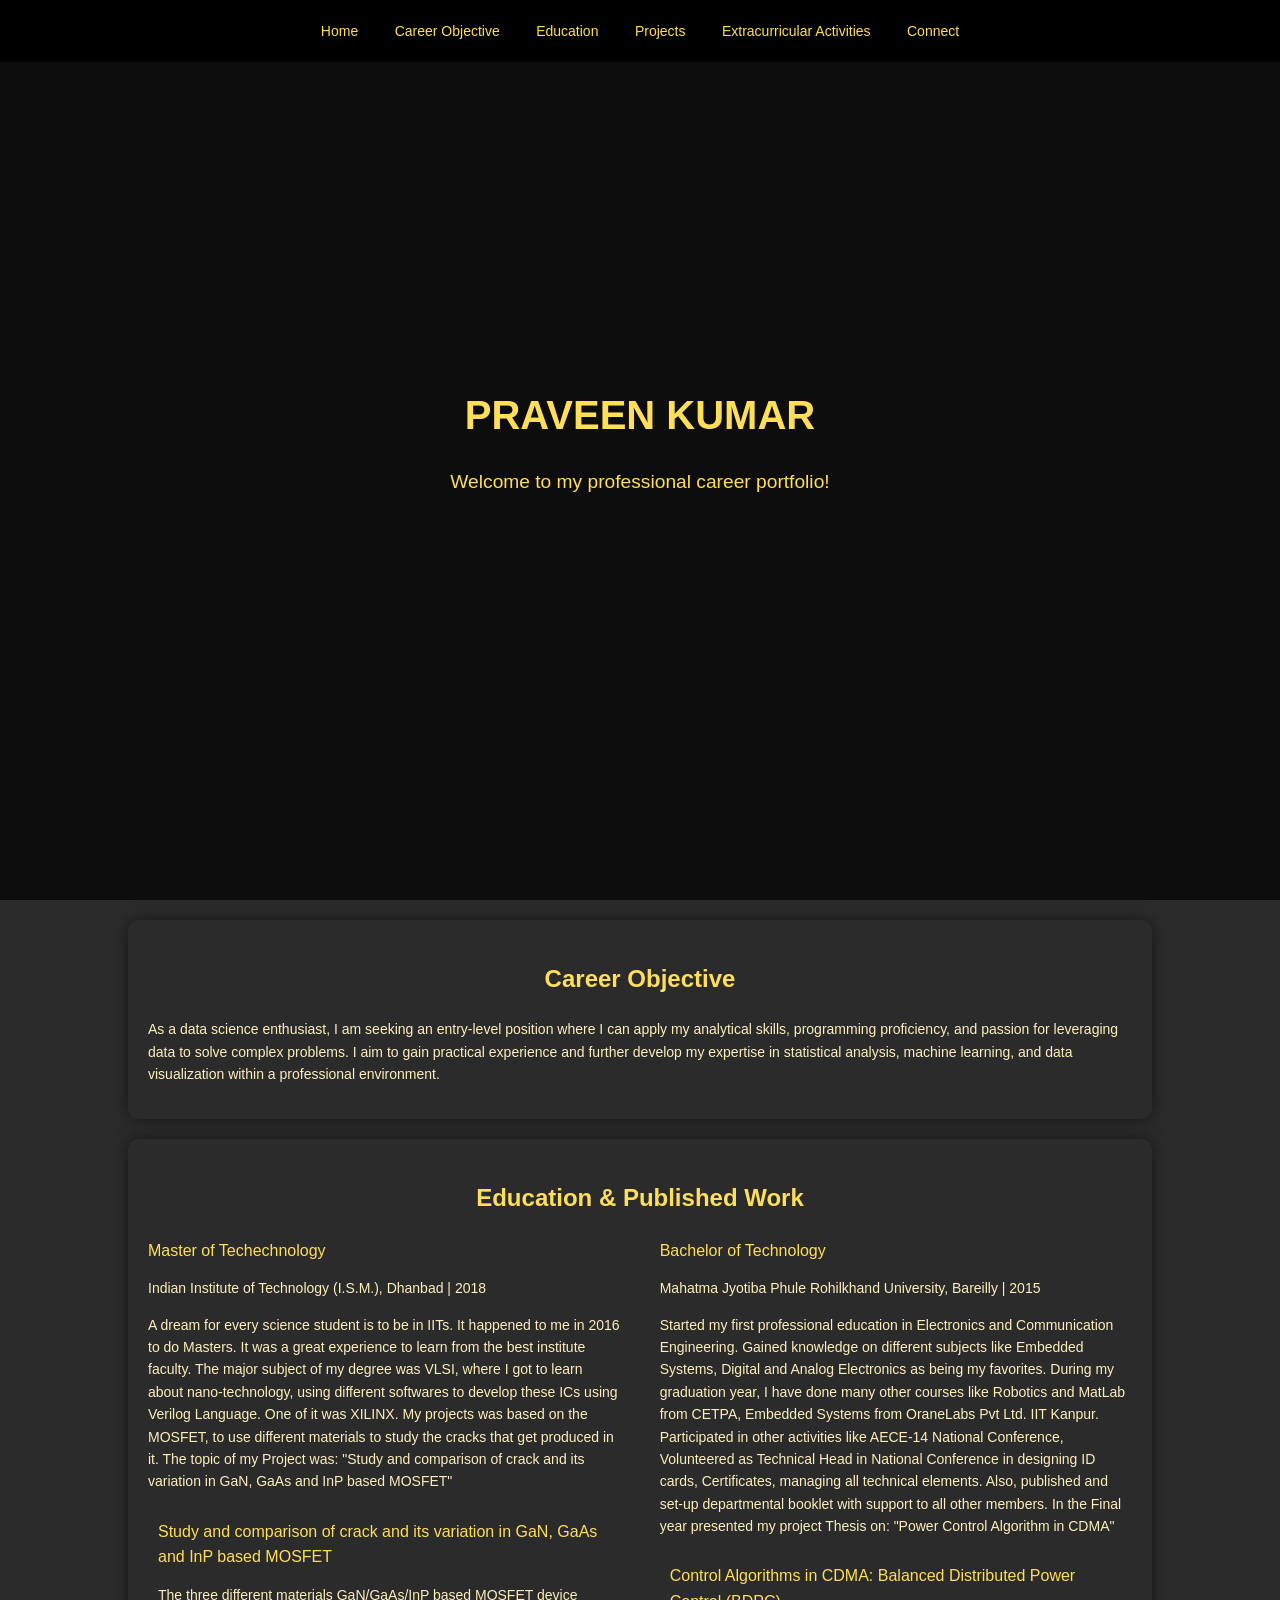
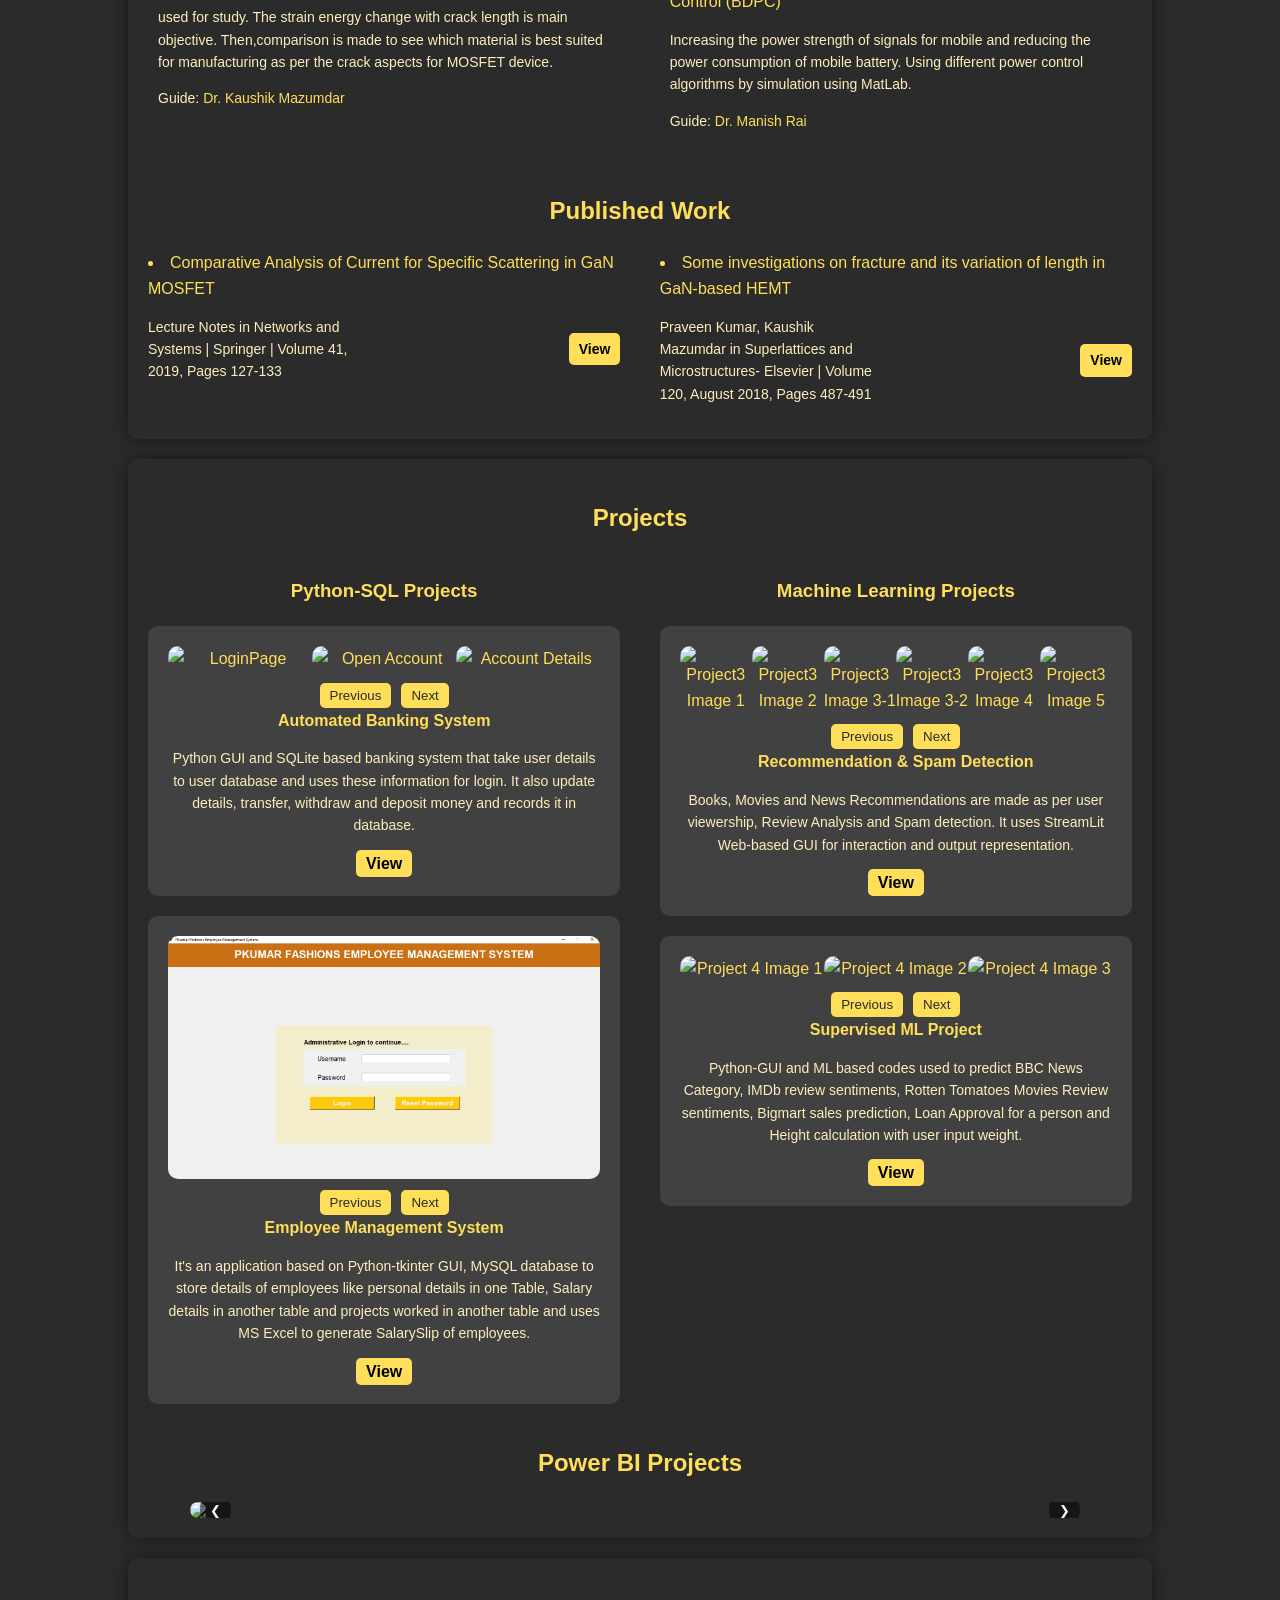
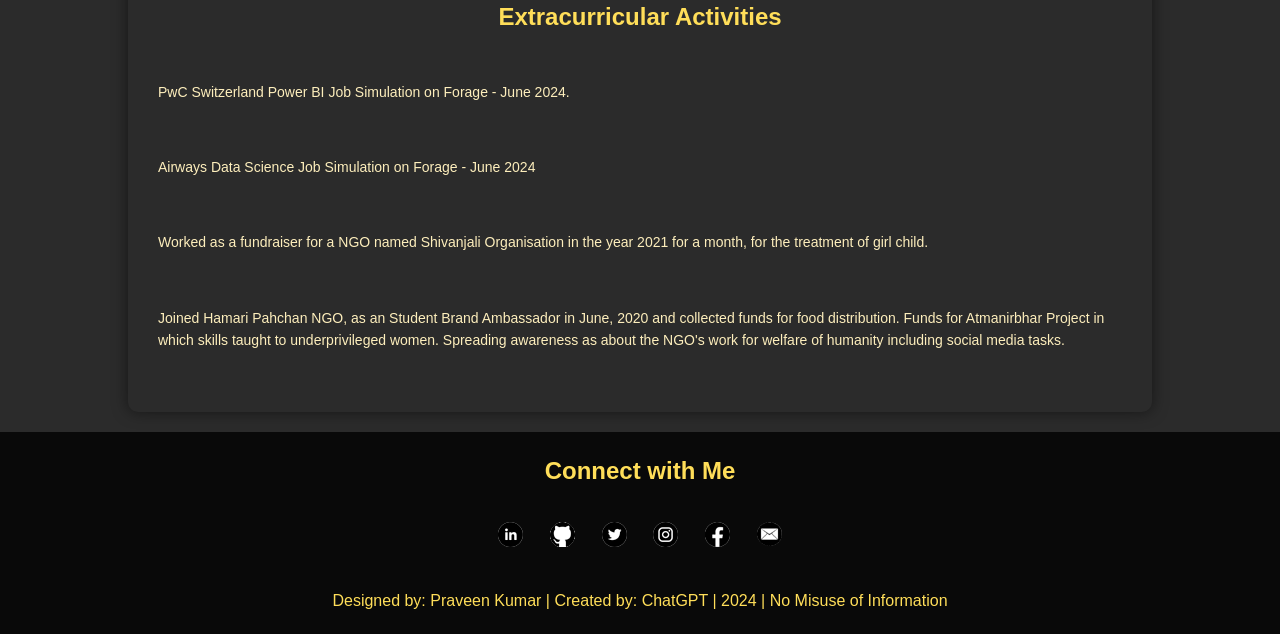
==== index.html @ dfa3f09e "v2.5 BI projects added" ====
<!DOCTYPE html>
<html lang="en">
<head>
    <meta charset="UTF-8">
    <meta name="viewport" content="width=device-width, initial-scale=1.0">
    <title>Praveen Kumar</title>
    <link rel="icon" href="images/pk-icon.png" type="images/png">
    <link rel="stylesheet" href="styles.css">
    <script src="scripts.js" defer></script>
</head>
<body>
    <nav class="navbar">
        <ul>
            <li><a href="#home">Home</a></li>
            <li><a href="#career-info">Career Objective</a></li>
            <li><a href="#education">Education</a></li>
            <li><a href="#projects">Projects</a></li>
            <li><a href="#extracurricular">Extracurricular Activities</a></li>
            <li><a href="#footer">Connect</a></li>
        </ul>
    </nav>

    <header id="home" class="header">
        <div class="header-content">
            <h1>PRAVEEN KUMAR</h1>
            <p>Welcome to my professional career portfolio!</p>
        </div>
    </header>

    <main>
        <section id="career-info" class="section">
            <h2>Career Objective</h2>
            <p>As a data science enthusiast, I am seeking an entry-level position where I can apply my analytical skills, programming proficiency, and passion for leveraging data to solve complex problems. I aim to gain practical experience and further develop my expertise in statistical analysis, machine learning, and data visualization within a professional environment.</p>
        </section>
        <section id="education" class="section">
            <h2>Education & Published Work</h2>
            <div class="education-container">
                <div class="column">Master of Techechnology
                    <p>Indian Institute of Technology (I.S.M.), Dhanbad | 2018</p>
                    <p>A dream for every science student is to be in IITs. It happened to me in 2016 to do Masters. It was a great experience to learn from the best institute faculty.
                    The major subject of my degree was VLSI, where I got to learn about nano-technology, using different softwares to develop these ICs using Verilog Language. One of it was 
                        XILINX. My projects was based on the MOSFET, to use different materials to study the cracks that get produced in it. The topic of my Project was: "Study and comparison of crack and its variation in GaN, GaAs and InP based MOSFET"
                    </p>
                        <ul>
                            <li>Study and comparison of crack and its variation in GaN, GaAs and InP based MOSFET
                            <p>The three different materials GaN/GaAs/InP based MOSFET device used for study. The strain energy change with crack length is main objective. 
                                Then,comparison is made to see which material is best suited for manufacturing as per the crack aspects for MOSFET device.</p>
                                <p>Guide:
                                <a class="guide-link" href="https://iitism.irins.org/profile/97590" target="_blank">Dr. Kaushik Mazumdar</a>
                            </p>
                            </li>
                        </ul>
                </div>
                <div class="column">Bachelor of Technology
                    <p>Mahatma Jyotiba Phule Rohilkhand University, Bareilly | 2015</p>
                    <p>Started my first professional education in Electronics and Communication Engineering. Gained knowledge on different subjects
                        like Embedded Systems, Digital and Analog Electronics as being my favorites. During my graduation year, I have done many other courses like 
                        Robotics and MatLab from CETPA, Embedded Systems from OraneLabs Pvt Ltd. IIT Kanpur. Participated in other activities like AECE-14 National Conference,
                        Volunteered as Technical Head in National Conference in designing ID cards, Certificates, managing all technical elements. Also, published and set-up departmental booklet with support to all other members.
                        In the Final year presented my project Thesis on: "Power Control Algorithm in CDMA"
                    </p>   
                    <ul>         
                        <li>Control Algorithms in CDMA: Balanced Distributed Power Control (BDPC)
                            <p>Increasing the power strength of signals for mobile and reducing the power consumption of mobile battery. Using different power control algorithms by
                            simulation using MatLab.</p>
                            <p>Guide:
                                <a class="guide-link" href="https://mjpru.ac.in/ECFaculty.aspx" target="_blank">Dr. Manish Rai</a>
                            </p>
                        </li>
                    </ul>
                </div>
            </div>
            <h2>Published Work</h2>
            <div class="education-container">
                <div class="column">
                    <li>
                        Comparative Analysis of Current for Specific Scattering in GaN MOSFET
                        <p class="link-container">Lecture Notes in Networks and Systems | Springer | Volume 41, 2019, Pages 127-133
                            <a class="view-link" href="https://link.springer.com/chapter/10.1007/978-981-13-3122-0_13" target="_blank">View</a>
                        </p>
                    </li>
                </div>
                <div class="column">
                    <li>
                        Some investigations on fracture and its variation of length in GaN-based HEMT
                        <p class="link-container">Praveen Kumar, Kaushik Mazumdar in Superlattices and Microstructures- Elsevier | Volume 120, August 2018, Pages 487-491
                            <a class="view-link" href="https://doi.org/10.1016/j.spmi.2018.05.066" target="_blank">View</a>
                        </p>
                    </li>
                </div>
            </div>
        
        </section>
        <section id="projects" class="section">
            <h2>Projects</h2>
            <div class="projects-container">
                <div class="column">
                    <h3>Python-SQL Projects</h3>
                    <div class="project">
                        <div class="slider">
                            <div class="slides">
                                <img src="https://raw.githubusercontent.com/im-pkumar/pkbankingsystem/main/page-1.png" alt="LoginPage">
                                <img src="https://raw.githubusercontent.com/im-pkumar/pkbankingsystem/main/aop.png" alt="Open Account">
                                <img src="https://raw.githubusercontent.com/im-pkumar/pkbankingsystem/main/ad.png" alt="Account Details">
                            </div>
                        </div>
                        <span class="highlight-text">Automated Banking System</span>
                            <p>Python GUI and SQLite based banking system that take user details to user database and uses these information for login.
                            It also update details, transfer, withdraw and deposit  money and records it in database.</p>
                        <a class="project-link" href="https://github.com/im-pkumar/pkbankingsystem" target="_blank">View</a>
                    </div>
                    <div class="project">
                        <div class="slider">
                            <div class="slides">
                                <img src="images/login.png" alt="Login Page">
                                <img src="images/main.png" alt="Main Page">
                                <img src="images/add.png" alt="Add Employee Details">
                                <img src="images/attendence.png" alt="Update Attendence">
                            </div>
                        </div>
                        <span class="highlight-text">Employee Management System</span>
                            <p>It's an application based on Python-tkinter GUI, MySQL database to store details of employees like personal
                                details in one Table, Salary details in another table and projects worked in another table and uses MS Excel
                                to generate SalarySlip of employees.</p>
                        <a class="project-link" href="" target="_blank">View</a>
                    </div>
                </div>
                <div class="column">
                    <h3>Machine Learning Projects</h3>
                    <div class="project">
                        <div class="slider">
                            <div class="slides">
                                <img src="https://raw.githubusercontent.com/im-pkumar/Recommendation-Spam-Detection/main/1st%20Page.jpg" alt="Project3 Image 1">
                                <img src="https://raw.githubusercontent.com/im-pkumar/Recommendation-Spam-Detection/main/2nd%20Page.jpg" alt="Project3 Image 2">
                                <img src="https://raw.githubusercontent.com/im-pkumar/Recommendation-Spam-Detection/main/3rd%20Page-1.jpg" alt="Project3 Image 3-1">
                                <img src="https://raw.githubusercontent.com/im-pkumar/Recommendation-Spam-Detection/main/3rd%20Page-2.jpg" alt="Project3 Image 3-2">
                                <img src="https://raw.githubusercontent.com/im-pkumar/Recommendation-Spam-Detection/main/4th%20Page.jpg" alt="Project3 Image 4">
                                <img src="https://raw.githubusercontent.com/im-pkumar/Recommendation-Spam-Detection/main/5th%20Page.jpg" alt="Project3 Image 5">
                            </div>
                        </div>
                        <span class="highlight-text">Recommendation & Spam Detection</span>
                            <p>Books, Movies and News Recommendations are made as per user viewership, Review Analysis and Spam detection. It uses StreamLit Web-based GUI for interaction and output representation.</p>
                        <a class="project-link" href="https://github.com/im-pkumar/Recommendation-Spam-Detection" target="_blank">View</a>
                    </div>
                    <div class="project">
                        <div class="slider">
                            <div class="slides">
                                <img src="https://raw.githubusercontent.com/im-pkumar/Supervised-ML-Project/master/p1.png" alt="Project 4 Image 1">
                                <img src="https://raw.githubusercontent.com/im-pkumar/Supervised-ML-Project/master/p_bbc.png" alt="Project 4 Image 2">
                                <img src="https:/raw.githubusercontent.com/im-pkumar/Supervised-ML-Project/master/p_imdb.png" alt="Project 4 Image 3">
                            </div>
                        </div>
                        <span class="highlight-text">Supervised ML Project</span>
                            <p>Python-GUI and ML based codes used to predict BBC News Category, IMDb review sentiments, Rotten Tomatoes Movies Review sentiments, Bigmart sales prediction, Loan Approval for a person and Height calculation with user input weight.</p>
                        <a class="project-link" href="https://github.com/im-pkumar/Supervised-ML-Project" target="_blank">View</a>
                    </div>
                </div>
            </div>
            <h2>Power BI Projects</h2>
            <div class="project-slider">
                
                <div class="slides">
                    <img src="https://raw.githubusercontent.com/im-pkumar/covid-19/main/covid-19%20cases.png" class="slide">
                    <img src="https://raw.githubusercontent.com/im-pkumar/Sachin-ODI-Runs-Wickets/main/1.jpg" class="slide">
                    <img src="https://raw.githubusercontent.com/im-pkumar/Terrorism/main/Main.jpg" class="slide">
                    <img src="https://raw.githubusercontent.com/im-pkumar/HR-Analytics/main/HR%20Analytics.png" class="slide">

                </div>
                <button class="prev" onclick="prevSlide()">&#10094;</button>
                <button class="next" onclick="nextSlide()">&#10095;</button>
            </div>
        </section>

        <section id="extracurricular" class="section">
            <h2>Extracurricular Activities</h2>
            <ul>
                <li><p>PwC Switzerland Power BI Job Simulation on Forage - June 2024.</p></li>
                <li><p>Airways Data Science Job Simulation on Forage - June 2024</p></li>
                <li><p>Worked as a fundraiser for a NGO named Shivanjali Organisation in the year 2021 for a month, for the treatment of girl child.</p></li>
                <li>
                    <p>Joined Hamari Pahchan NGO, as an Student Brand Ambassador in June, 2020 and collected funds for food distribution. Funds for Atmanirbhar Project in which skills taught to
                        underprivileged women. Spreading awareness as about the NGO's work for welfare of humanity
                        including social media tasks.</p>
                </li>
            </ul>
        </section>
    </main>

    <footer id="footer" class="footer">
        <h2>Connect with Me</h2>
        <div class="social-icons">
            <a href="https://www.linkedin.com/in/praveenkumar96" target="_blank">
                <img src="images/linkedin-icon.png" alt="LinkedIn">
            </a>
            <a href="https://github.com/im-pkumar" target="_blank">
                <img src="images/github-icon.png" alt="GitHub">
            </a>
            <a href="https://x.com/mepeeqeek" target="_blank">
                <img src="images/x-icon.png" alt="X">
            </a>
            <a href="https://www.instagram.com/mepeeqeek" target="_blank">
                <img src="images/instagram-icon.png" alt="Instagram">
            </a>
            <a href="https://www.facebook.com/mepeeqeek" target="_blank">
                <img src="images/facebook-icon.png" alt="Facebook">
            </a>
            <a href="mailto:pravin24iti@gmail.com">
                <img src="images/email-icon.png" alt="Email Me">
            </a>
        </div>
        <p>Designed by: Praveen Kumar | Created by: ChatGPT | 2024 | No Misuse of Information</p>
    </footer>
</body>
</html>
---- styles.css ----
/* General Styles */
body {
    font-family: Arial, sans-serif;
    line-height: 1.6;
    margin: 0;
    padding: 0;
    color: #ffde59; /* Text color */
    overflow-x: hidden; /* Prevent horizontal scrolling */
    background: #2b2b2b; /* Background color */
}

/* Navigation Styles */
.navbar {
    background: #000;
    text-align: center;
    padding: 2px 0;
    width: 100%;
    position: fixed;
    z-index: 1000;
}

.navbar ul {
    list-style: none;
    padding: 0;
}

.navbar li {
    display: inline;
    margin: 0 16px;
}

.navbar a {
    color: #ffde59; /* Text color */
    text-decoration: none;
    font-size: 14px;
    transition: color 0.3s;
}

.navbar a:hover {
    color: #ff4b04;
}

/* Header Styles */
.header {
    background: rgba(0, 0, 0, 0.7);
    color: #ffde59; /* Text color */
    height: 100vh; /* Full screen height */
    display: flex;
    justify-content: center;
    align-items: center;
    text-align: center;
    position: relative;
    z-index: 1;
}

.header-content {
    max-width: 80%;
    margin: 0 auto;
}

.header h1 {
    margin: 0;
    font-size: 2.5rem;
}

.header p {
    font-size: 1.2rem;
}

/* Main Section Styles */
main {
    width: 80%;
    margin: 20px auto;
}

.section {
    background: #2b2b2b; /* Section background color */
    margin: 20px 0;
    padding: 20px;
    border-radius: 10px;
    box-shadow: 0 0 15px rgba(0, 0, 0, 0.5);
}

.section h2 {
    color: #ffde59; /* Text color */
    text-align: center; /* Center align section titles */
}

.section p {
    color: #fdeebc; /* Text color */
    font-size: 14px;
    font-family: Arial, Helvetica, sans-serif
}

.section ul {
    list-style: none;
    padding: 0;
}

.section ul li {
    margin: 5px 0;
    padding: 10px;
    border-radius: 5px;
}

.highlight-text {
    color: #ffde59;
    font-weight: bold;
    padding: 25px;
}

.link-container {
    display: flex;
    justify-content: space-between;
    align-items: center;
}

.guide-link {
    color: #ffde59;     /* Your desired color */
    text-decoration: none;
    font-weight: normal;
}

.guide-link:hover {
    color: #ff4b04; /* Color on hover */
}

.view-link {
    background-color: #ffde59; /* Yellow background */
    color: #000; /* Text color */
    padding: 5px 10px;
    border-radius: 5px;
    margin-left: 200px; /* Space between the links */
    text-decoration: none;
    font-weight: bold;
    transition: background-color 0.3s, color 0.3s;
}
.view-link:hover {
    background-color: #000; /* Background color on hover */
    color: #ff4b04; /* Text color on hover */
}

.project-link {
    background-color: #ffde59; /* Yellow background */
    color: #000; /* Text color */
    padding: 5px 10px;
    border-radius: 5px;
    text-decoration: none;
    font-weight: bold;
    transition: background-color 0.3s, color 0.3s;
}
.project-link:hover {
    background-color: #000; /* Background color on hover */
    color: #ff4b04; /* Text color on hover */
}

/* Education Section Styles */
.education-container {
    display: flex;
    justify-content: space-between;
}

.column {
    width: 48%;
}

.column h3 {
    text-align: center;
    color: #ffde59; /* Text color */
}

/* Projects Section Styles */
.projects-container {
    display: flex;
    justify-content: space-between;
}

.project {
    background: rgba(255, 255, 255, 0.1);
    margin: 20px 0;
    padding: 20px;
    border-radius: 10px;
    text-align: center;
}

.project-slider {
    position: relative;
    width: 100%; /* Reduce the image size to 75% of its container */
    max-width: 900px; /* Optional: Limit the maximum size */
    overflow: hidden;
    margin: 0 auto;
}

.slider {
    position: relative;
    width: 100%;
    overflow: hidden;
}

.slides {
    display: flex;
    transition: transform 0.5s ease-in-out;
}

.slides img {
    width: 100%;
    border-radius: 10px;
}

/* Slider Navigation */
.slider-nav {
    text-align: center;
    margin-top: 10px;
}

.slider-nav button {
    background-color: #ffde59;
    border: none;
    color: #2b2b2b;
    padding: 5px 10px;
    cursor: pointer;
    margin: 0 5px;
    border-radius: 5px;
}

.slider-nav button:hover {
    background-color: #2b2b2b;
    color: #ff4b04;
}

.slide {
    min-width: 100%;
    transition: transform 0.5s ease-in-out;
    object-fit: cover; /* Ensure the image covers the entire slide area */
}

button.prev, button.next {
    position: absolute;
    top: 50%;
    transform: translateY(-50%);
    background-color: rgba(0, 0, 0, 0.5);
    color: white;
    border: none;
    padding: 10px;
    cursor: pointer;
    border-radius: 50%;
}

button.prev {
    left: 10px;
}

button.next {
    right: 10px;
}

button.prev:hover, button.next:hover {
    background-color: rgba(0, 0, 0, 0.8);
}


/* Social Icons Styles */
.social-icons {
    text-align: center;
    padding: 20px 0;
}

.social-icons a {
    margin: 0 10px;
    text-decoration: none;
    color: #ffde59; /* Text color */
    font-size: 24px;
    transition: color 0.3s;
}

.social-icons a:hover {
    color: #ff4b04;
}

/* Footer Styles */
.footer {
    background: rgba(0, 0, 0, 0.8);
    color: #ffde59; /* Text color */
    text-align: center;
    padding: 20px 0;
    position: relative;
    z-index: 1;
}

.footer h2 {
    margin: 0;
    padding-bottom: 10px;
    text-align: center;
}

.footer .social-icons {
    margin-bottom: 10px;
}

.footer p {
    margin: 0;
}
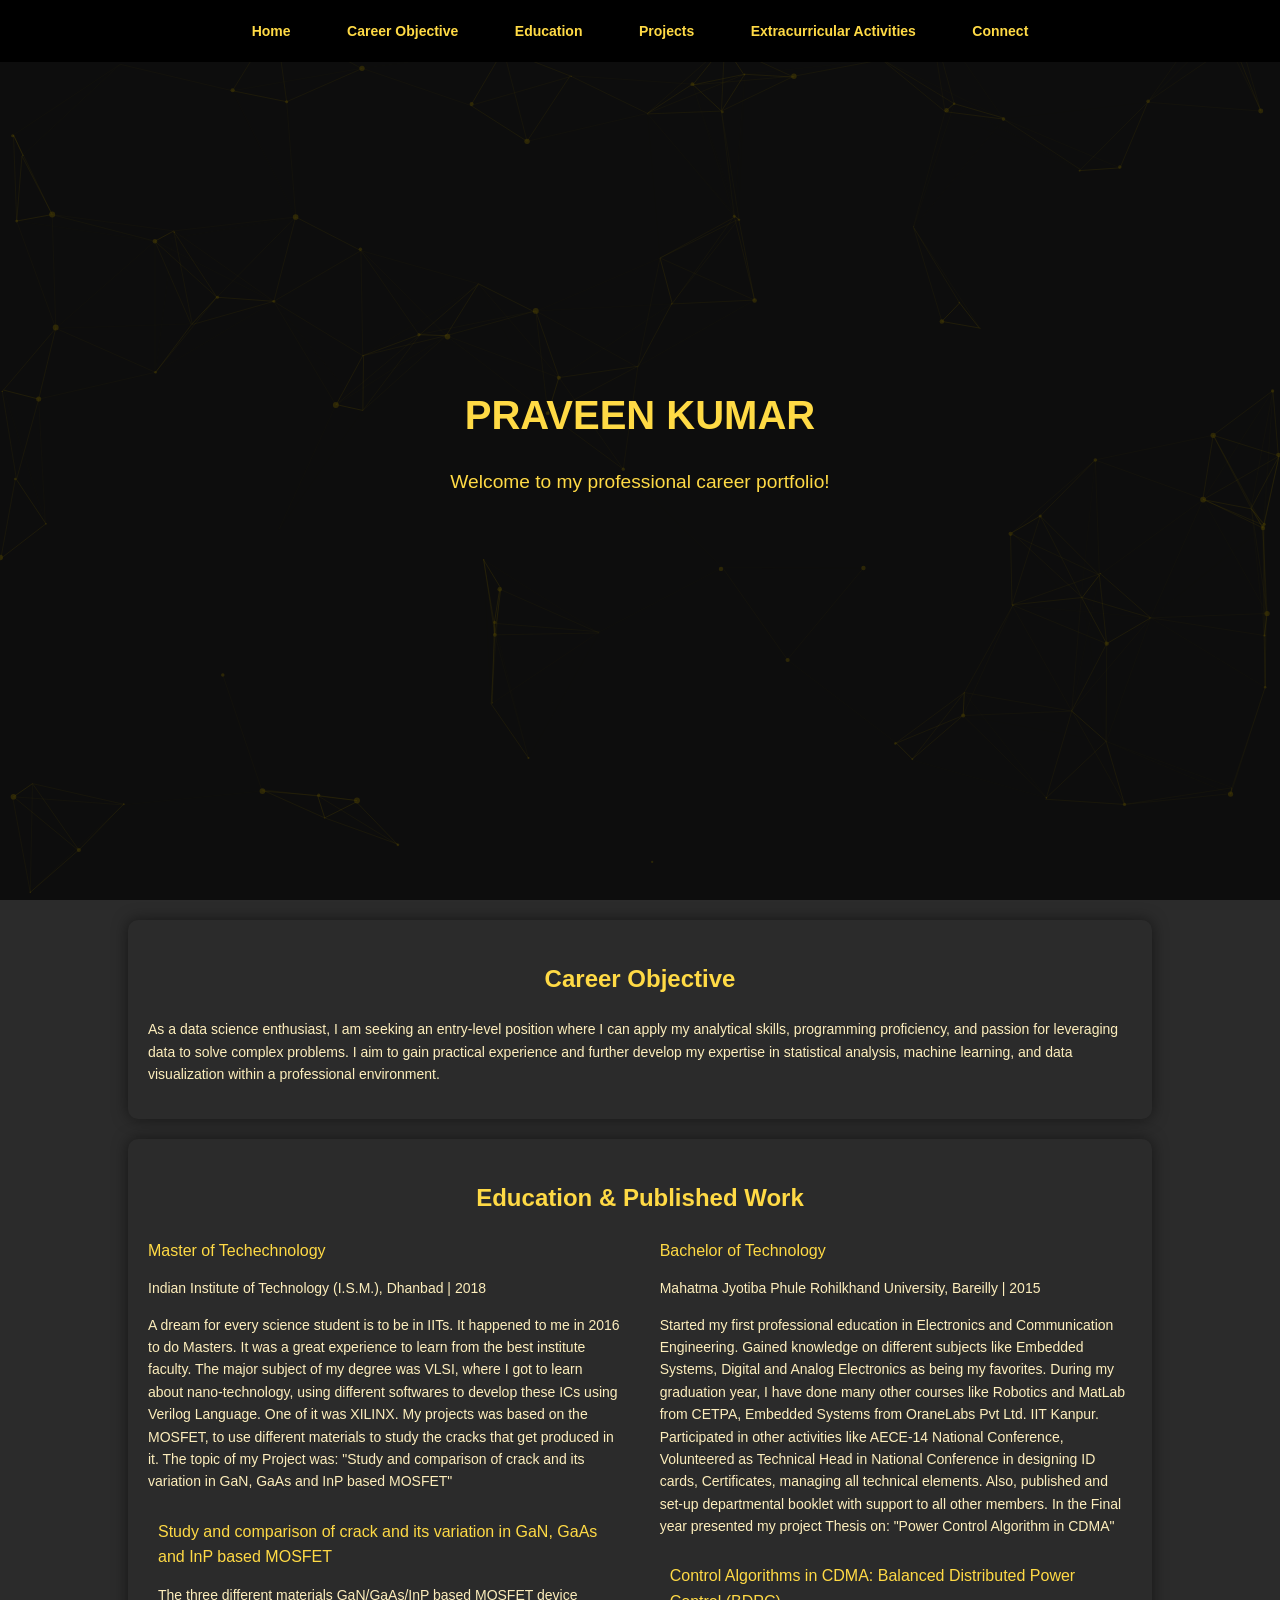
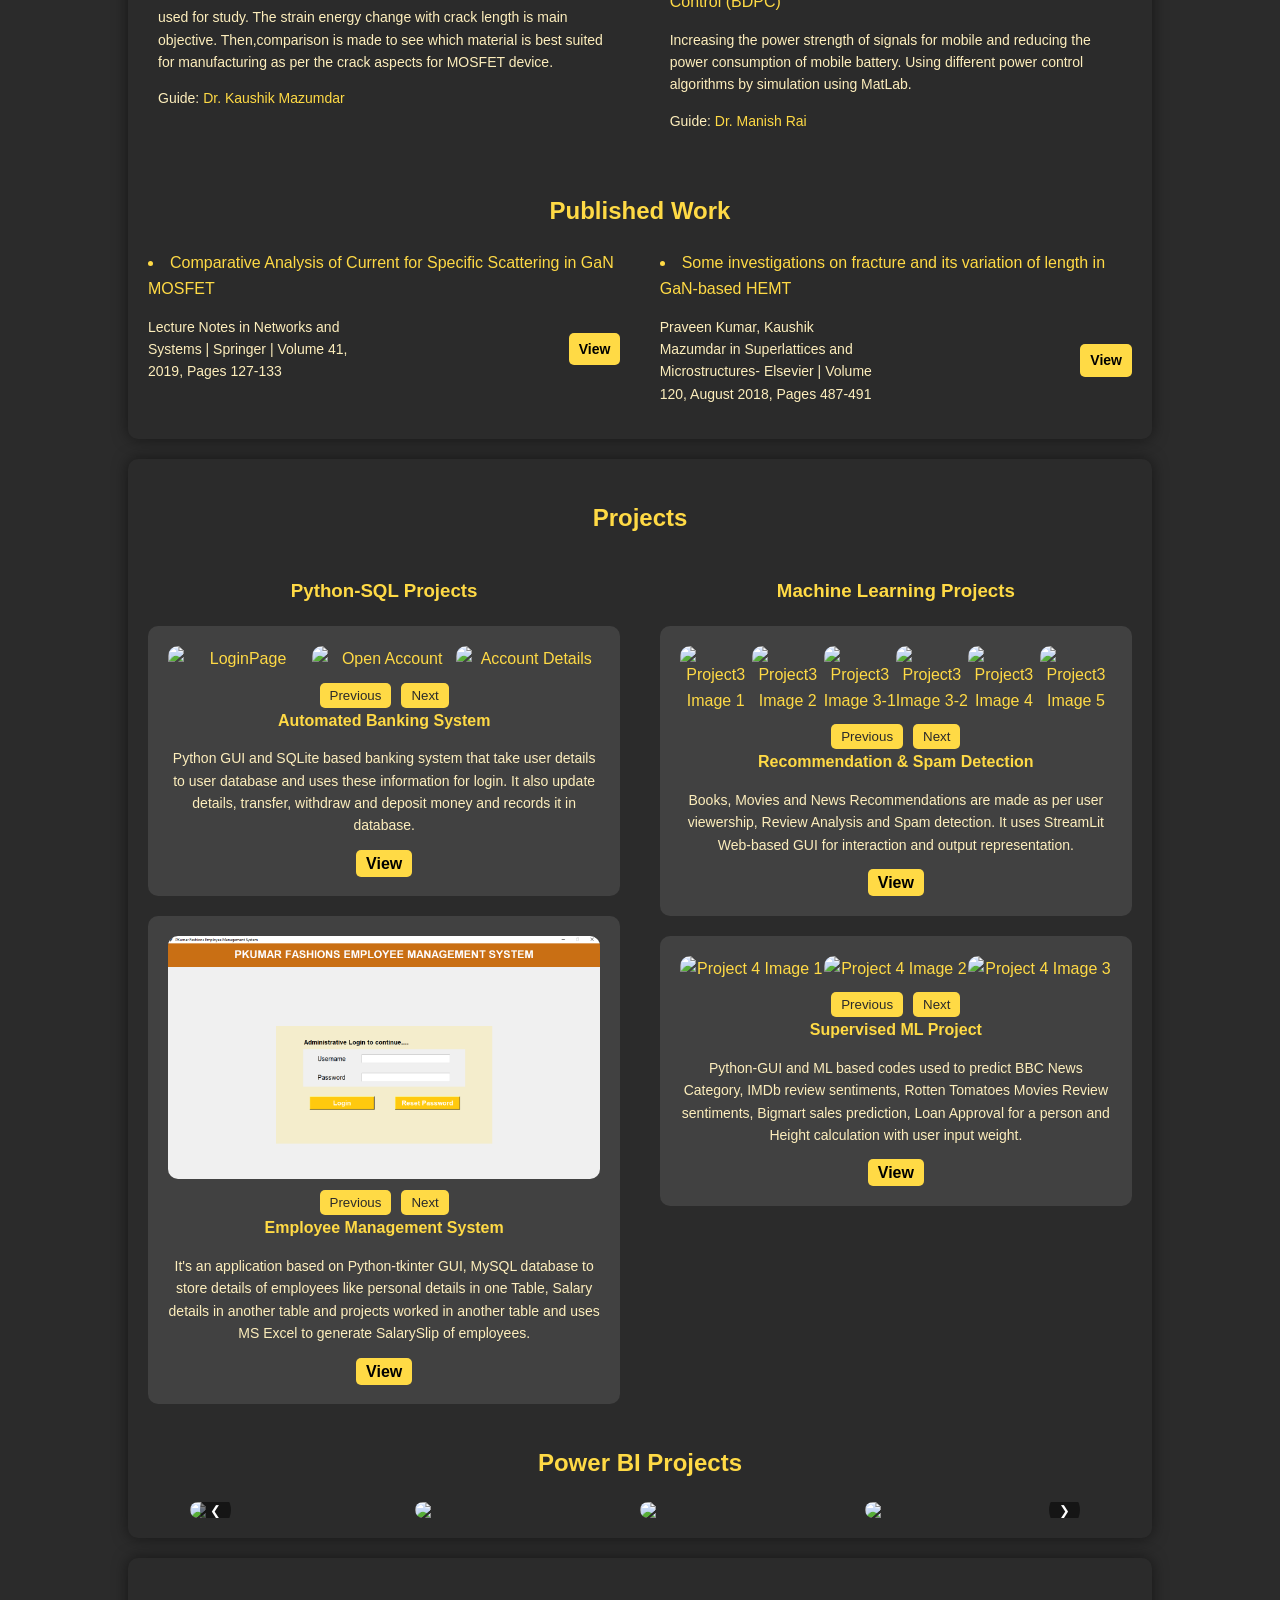
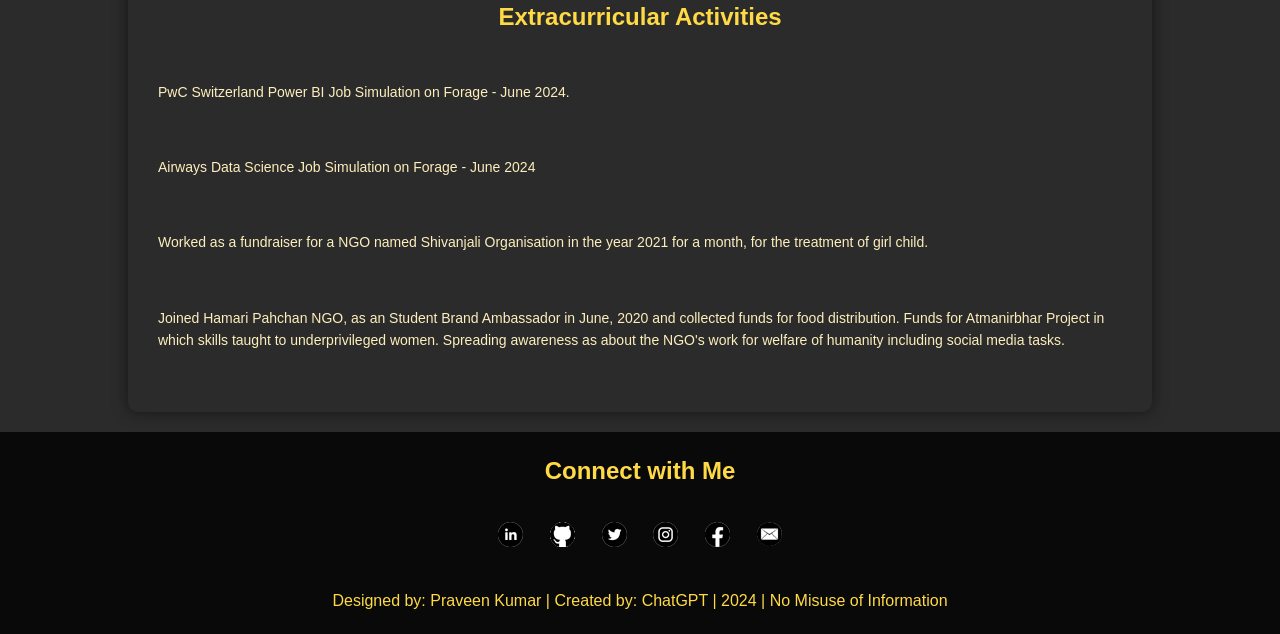
==== commit b7b70cfd: "v2.7 particles-min.js added" ====
--- a/index.html
+++ b/index.html
@@ -20,6 +20,8 @@
         </ul>
     </nav>
 
+    <div id="particles-js"></div>
+
     <header id="home" class="header">
         <div class="header-content">
             <h1>PRAVEEN KUMAR</h1>
@@ -210,5 +212,12 @@
         </div>
         <p>Designed by: Praveen Kumar | Created by: ChatGPT | 2024 | No Misuse of Information</p>
     </footer>
+
+    <script src="particles.min.js"></script>
+    <script>
+        particlesJS.load('particles-js', 'particles-config.json', function() {
+            console.log('particles.js config loaded');
+        });
+    </script>
 </body>
 </html>
--- a/styles.css
+++ b/styles.css
@@ -1,10 +1,10 @@
 /* General Styles */
 body {
-    font-family: Arial, sans-serif;
+    font-family: Arial, Helvetica, sans-serif;
     line-height: 1.6;
     margin: 0;
     padding: 0;
-    color: #ffde59; /* Text color */
+    color: #ffda45; /* Text color */
     overflow-x: hidden; /* Prevent horizontal scrolling */
     background: #2b2b2b; /* Background color */
 }
@@ -12,6 +12,7 @@
 /* Navigation Styles */
 .navbar {
     background: #000;
+    font-weight: bold;
     text-align: center;
     padding: 2px 0;
     width: 100%;
@@ -30,20 +31,23 @@
 }
 
 .navbar a {
-    color: #ffde59; /* Text color */
+    color: #ffda45; /* Text color */
     text-decoration: none;
     font-size: 14px;
+    padding: 10px;
     transition: color 0.3s;
 }
 
 .navbar a:hover {
+    background-color: #2b2b2b;
     color: #ff4b04;
+    padding: 10px;
 }
 
 /* Header Styles */
 .header {
     background: rgba(0, 0, 0, 0.7);
-    color: #ffde59; /* Text color */
+    color: #ffda45; /* Text color */
     height: 100vh; /* Full screen height */
     display: flex;
     justify-content: center;
@@ -82,7 +86,7 @@
 }
 
 .section h2 {
-    color: #ffde59; /* Text color */
+    color: #ffda45; /* Text color */
     text-align: center; /* Center align section titles */
 }
 
@@ -103,8 +107,18 @@
     border-radius: 5px;
 }
 
+.particles-js-canvas-el {
+    color: #ffda45;
+    position: absolute;
+    top: 0;
+    left: 0;
+    width: 100%;
+    height: 100%;
+    z-index: 0;
+}
+
 .highlight-text {
-    color: #ffde59;
+    color: #ffda45;
     font-weight: bold;
     padding: 25px;
 }
@@ -116,7 +130,7 @@
 }
 
 .guide-link {
-    color: #ffde59;     /* Your desired color */
+    color: #ffda45;     /* Your desired color */
     text-decoration: none;
     font-weight: normal;
 }
@@ -126,7 +140,7 @@
 }
 
 .view-link {
-    background-color: #ffde59; /* Yellow background */
+    background-color: #ffda45; /* Yellow background */
     color: #000; /* Text color */
     padding: 5px 10px;
     border-radius: 5px;
@@ -141,7 +155,7 @@
 }
 
 .project-link {
-    background-color: #ffde59; /* Yellow background */
+    background-color: #ffda45; /* Yellow background */
     color: #000; /* Text color */
     padding: 5px 10px;
     border-radius: 5px;
@@ -166,7 +180,7 @@
 
 .column h3 {
     text-align: center;
-    color: #ffde59; /* Text color */
+    color: #ffda45; /* Text color */
 }
 
 /* Projects Section Styles */
@@ -214,7 +228,7 @@
 }
 
 .slider-nav button {
-    background-color: #ffde59;
+    background-color: #ffda45;
     border: none;
     color: #2b2b2b;
     padding: 5px 10px;
@@ -229,7 +243,7 @@
 }
 
 .slide {
-    min-width: 100%;
+    min-width: auto;
     transition: transform 0.5s ease-in-out;
     object-fit: cover; /* Ensure the image covers the entire slide area */
 }
@@ -268,7 +282,7 @@
 .social-icons a {
     margin: 0 10px;
     text-decoration: none;
-    color: #ffde59; /* Text color */
+    color: #ffda45; /* Text color */
     font-size: 24px;
     transition: color 0.3s;
 }
@@ -280,7 +294,7 @@
 /* Footer Styles */
 .footer {
     background: rgba(0, 0, 0, 0.8);
-    color: #ffde59; /* Text color */
+    color: #ffda45; /* Text color */
     text-align: center;
     padding: 20px 0;
     position: relative;
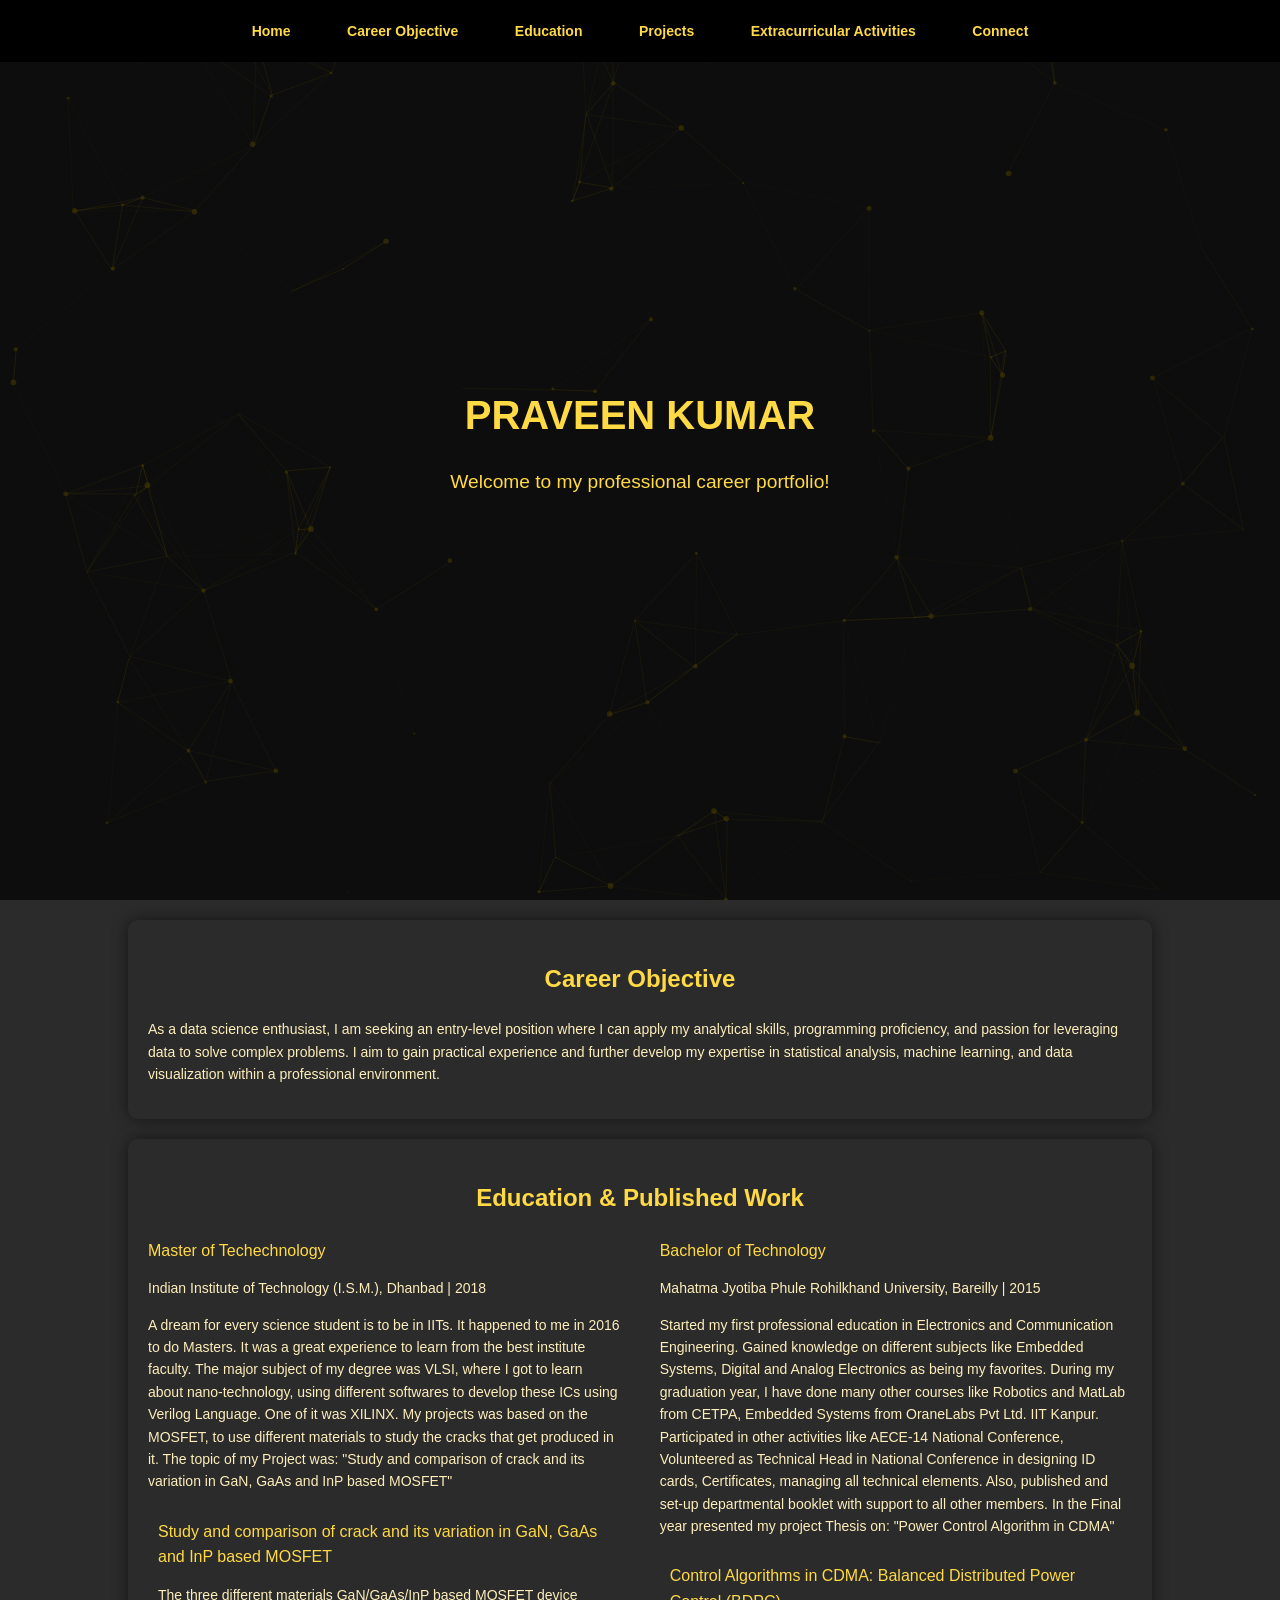
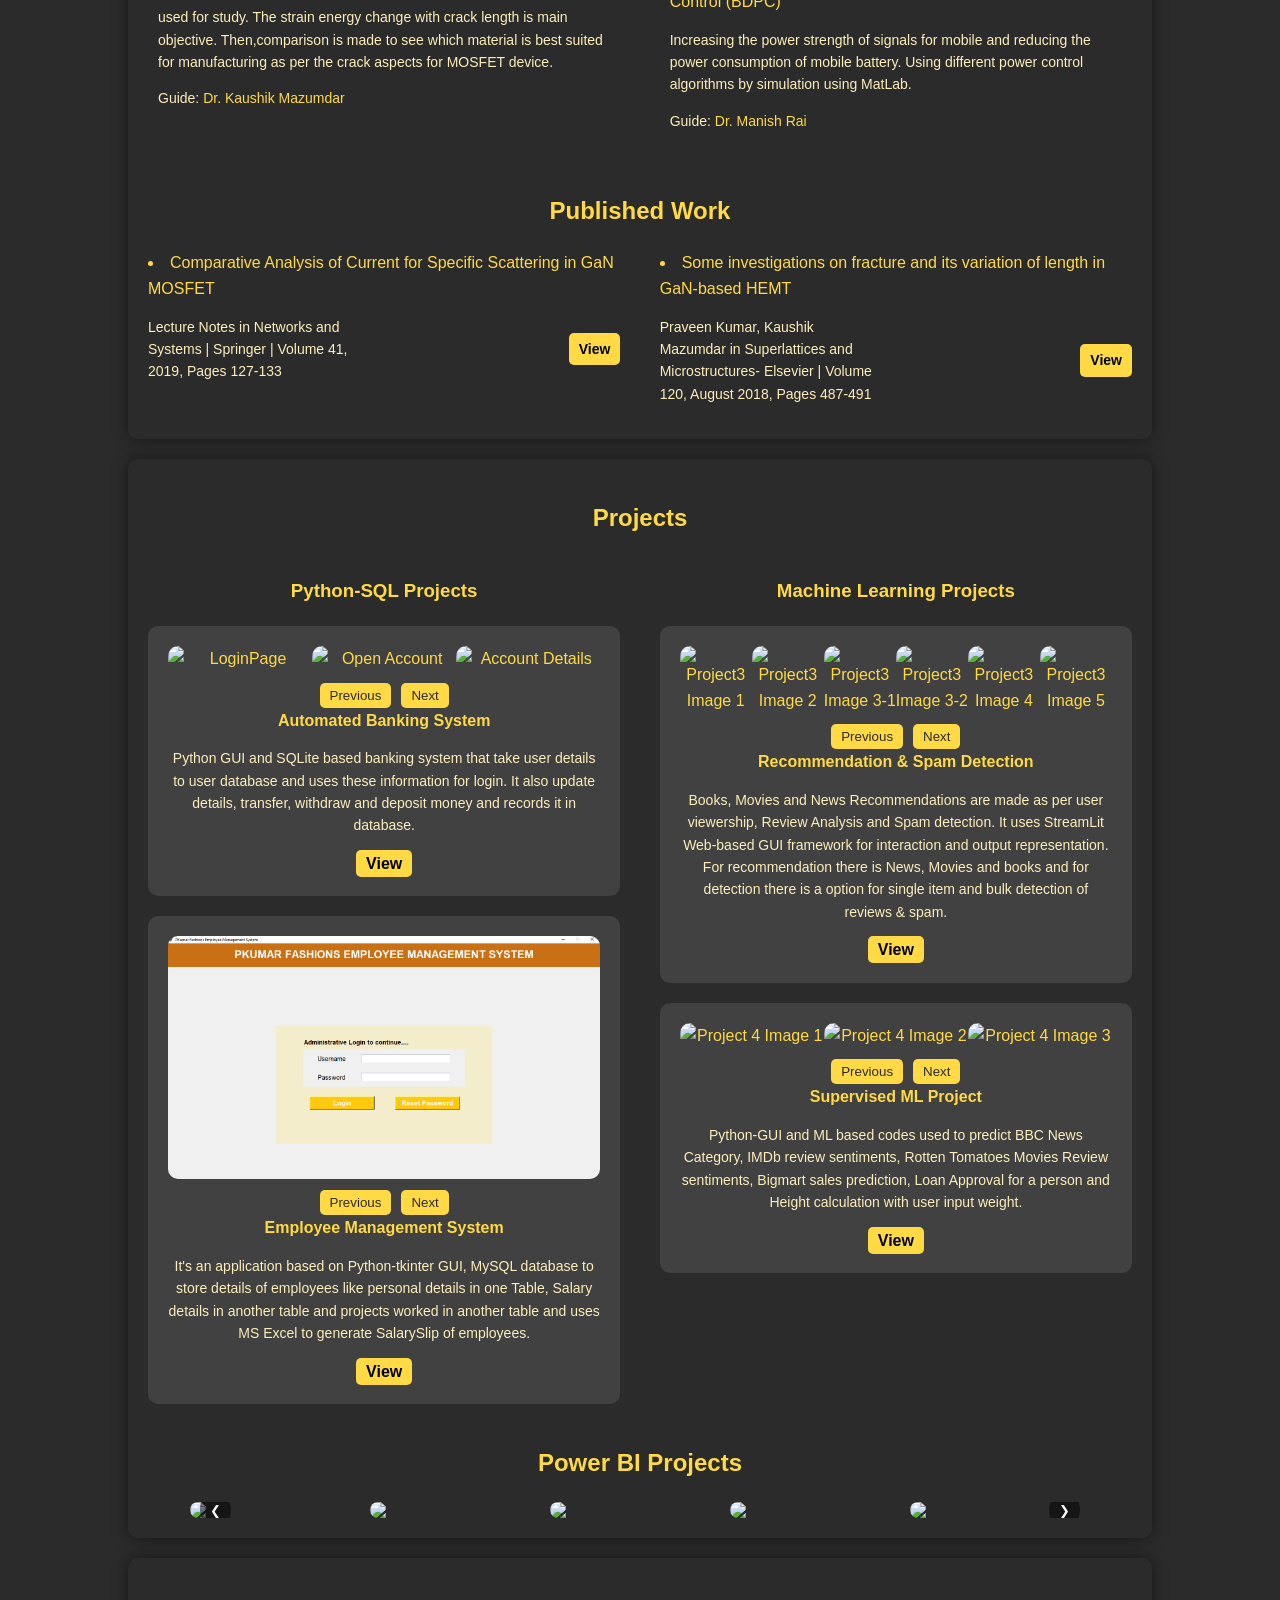
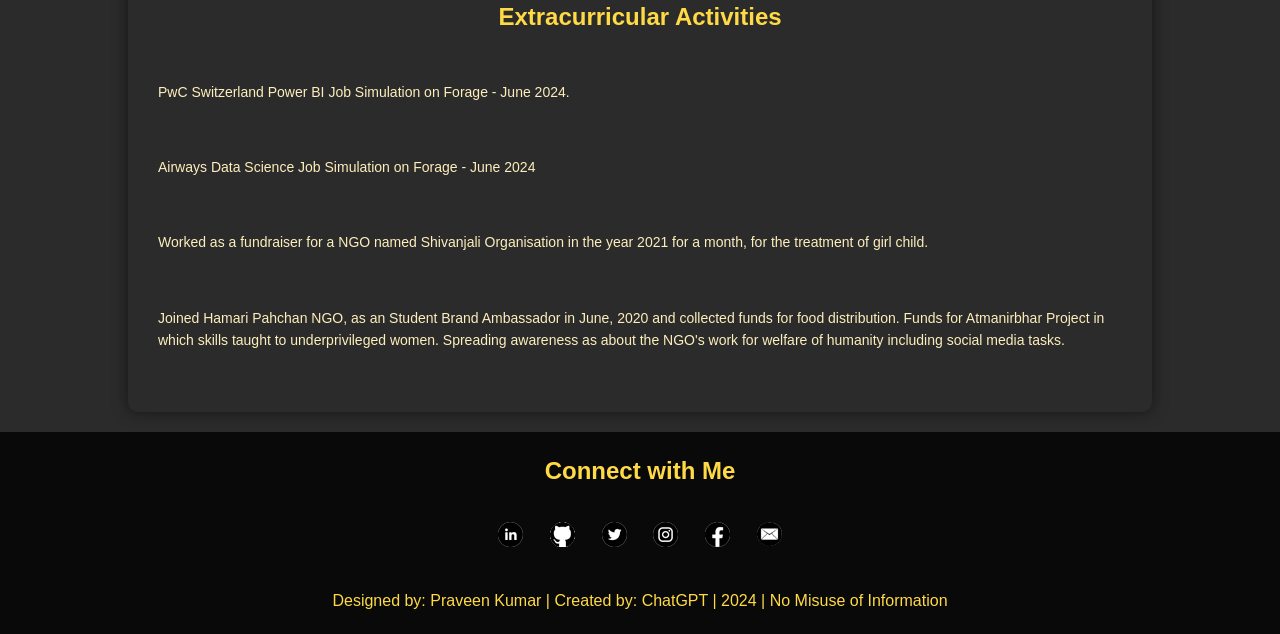
==== commit 467a7070: "v2.71 projects details modified" ====
--- a/index.html
+++ b/index.html
@@ -141,7 +141,8 @@
                             </div>
                         </div>
                         <span class="highlight-text">Recommendation & Spam Detection</span>
-                            <p>Books, Movies and News Recommendations are made as per user viewership, Review Analysis and Spam detection. It uses StreamLit Web-based GUI for interaction and output representation.</p>
+                            <p>Books, Movies and News Recommendations are made as per user viewership, Review Analysis and Spam detection. It uses StreamLit Web-based GUI framework for interaction and output representation.
+                                For recommendation there is News, Movies and books and for detection there is  a option for single item and bulk detection of reviews & spam.</p>
                         <a class="project-link" href="https://github.com/im-pkumar/Recommendation-Spam-Detection" target="_blank">View</a>
                     </div>
                     <div class="project">
@@ -164,6 +165,7 @@
                 <div class="slides">
                     <img src="https://raw.githubusercontent.com/im-pkumar/covid-19/main/covid-19%20cases.png" class="slide">
                     <img src="https://raw.githubusercontent.com/im-pkumar/Sachin-ODI-Runs-Wickets/main/1.jpg" class="slide">
+                    <img src="https://raw.githubusercontent.com/im-pkumar/titanic_datavisualization/main/Titanic-New.png" class="slide">
                     <img src="https://raw.githubusercontent.com/im-pkumar/Terrorism/main/Main.jpg" class="slide">
                     <img src="https://raw.githubusercontent.com/im-pkumar/HR-Analytics/main/HR%20Analytics.png" class="slide">
 
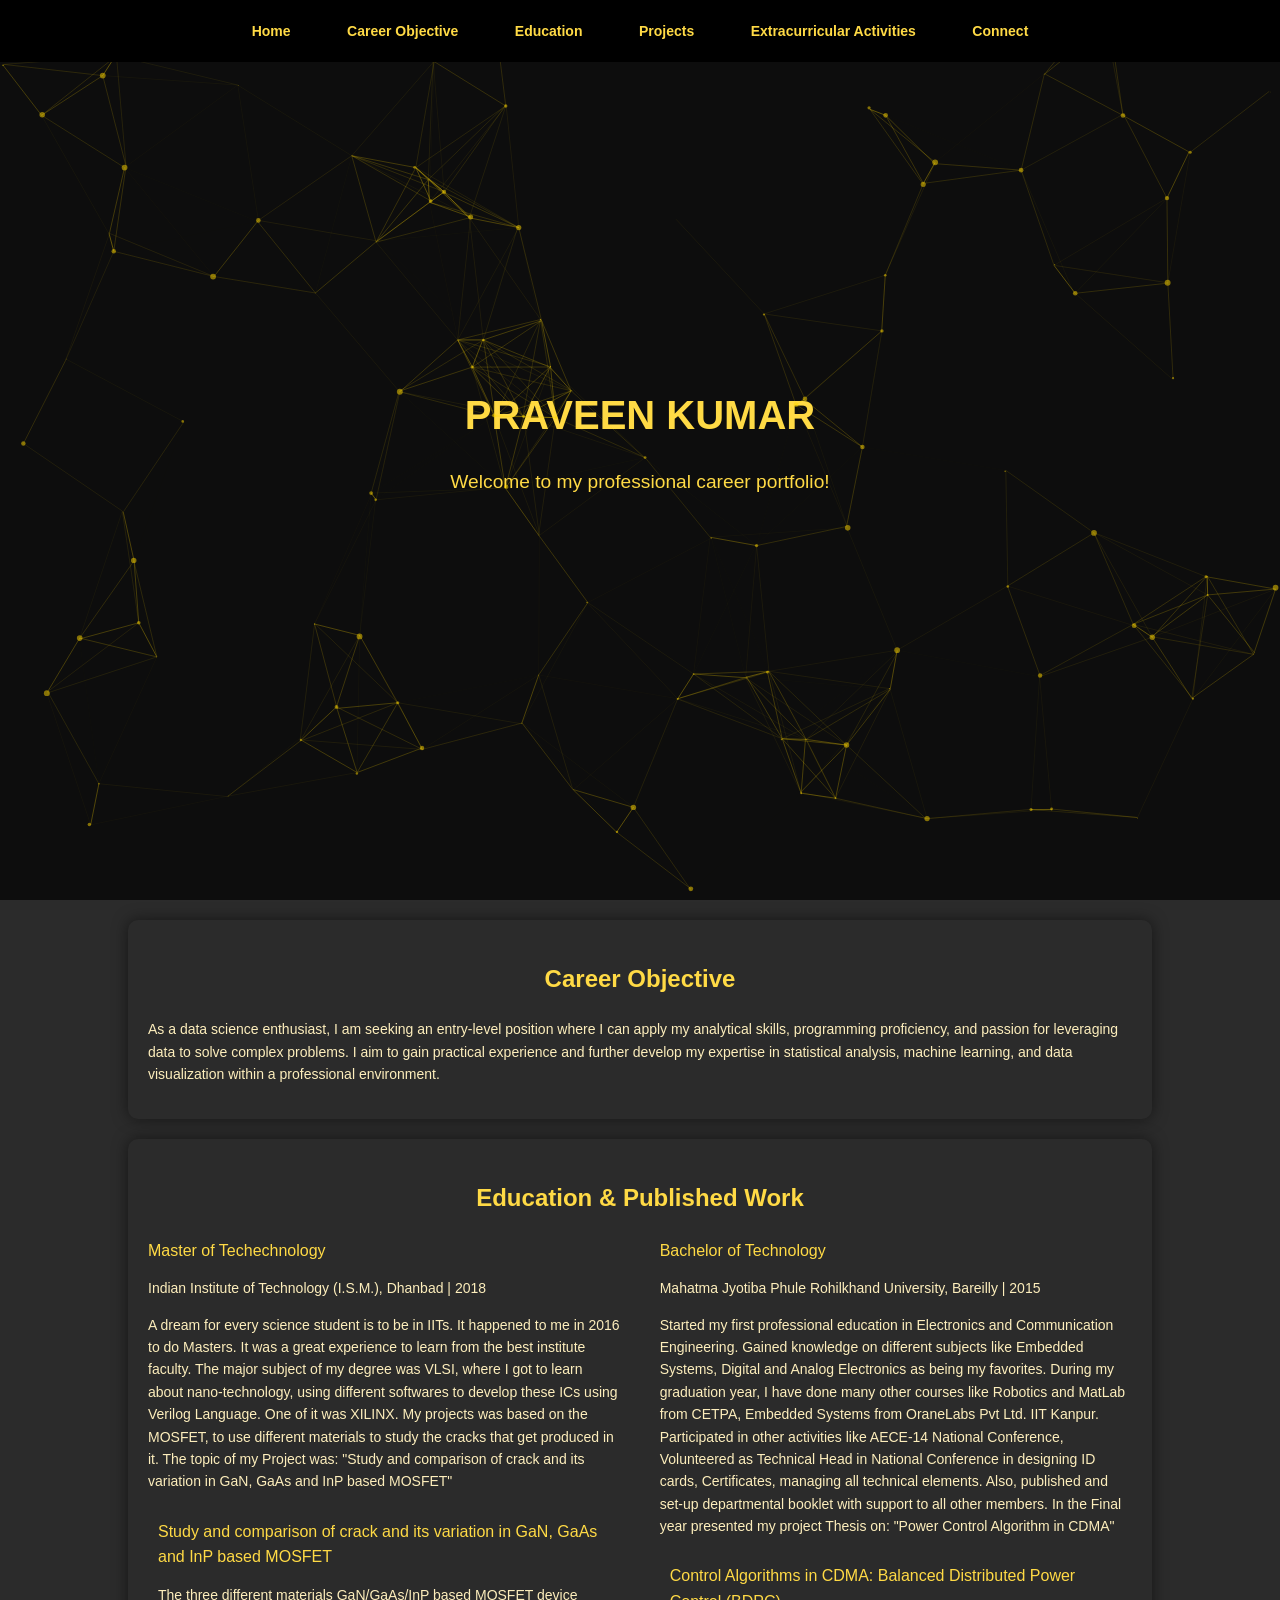
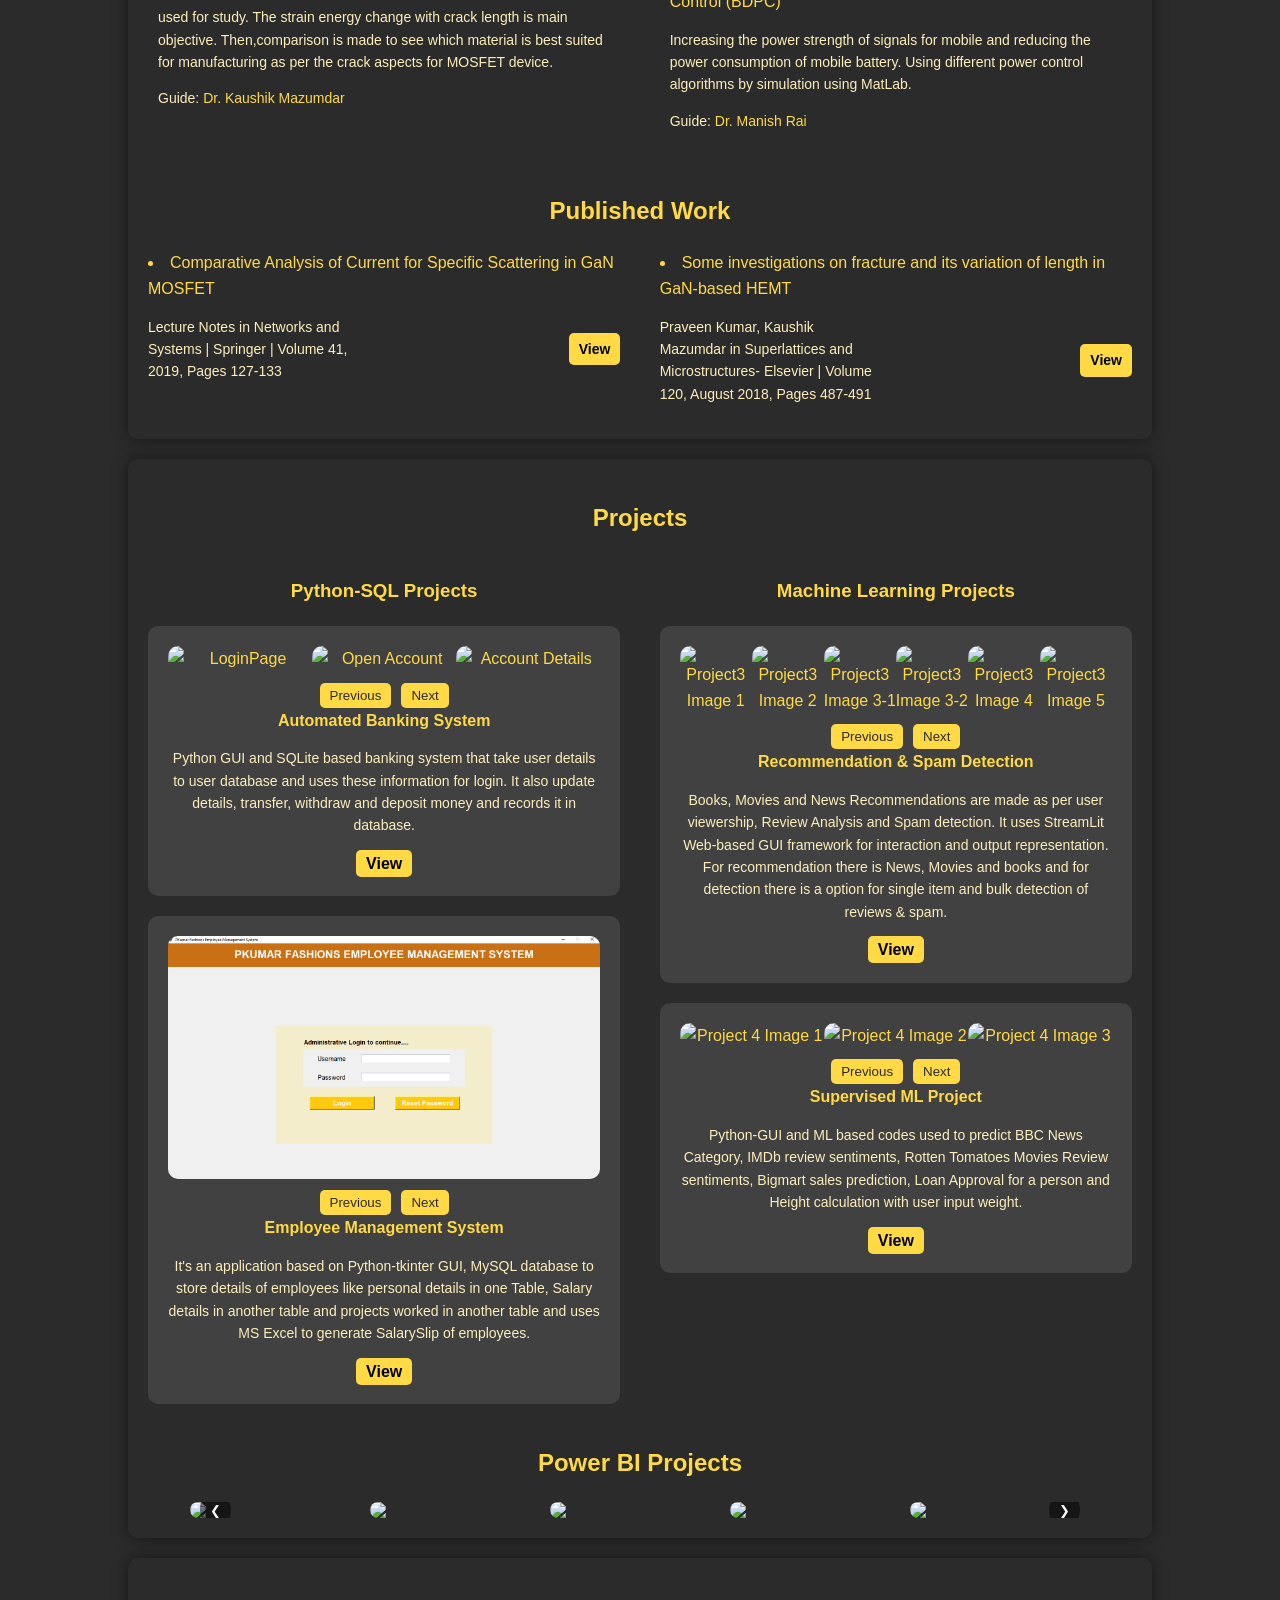
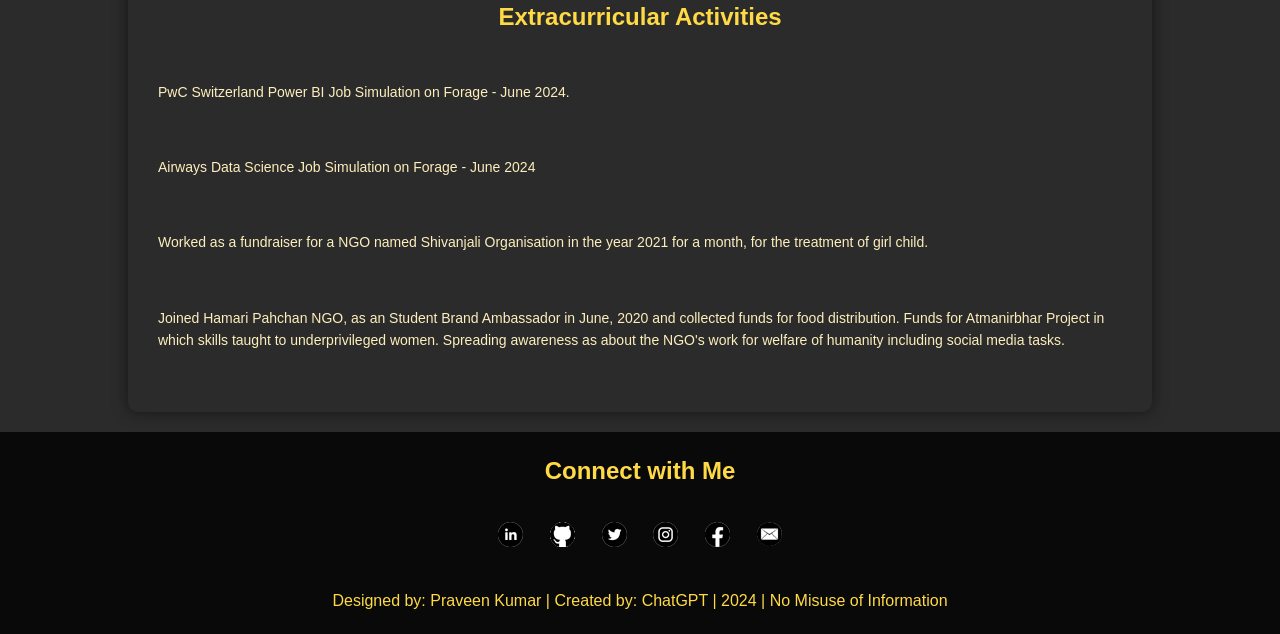
==== commit 4114a1c9: "v2.72 particles-min.js adjusted" ====
--- a/index.html
+++ b/index.html
@@ -20,9 +20,8 @@
         </ul>
     </nav>
 
-    <div id="particles-js"></div>
-
     <header id="home" class="header">
+        <div id="particles-js"></div>
         <div class="header-content">
             <h1>PRAVEEN KUMAR</h1>
             <p>Welcome to my professional career portfolio!</p>
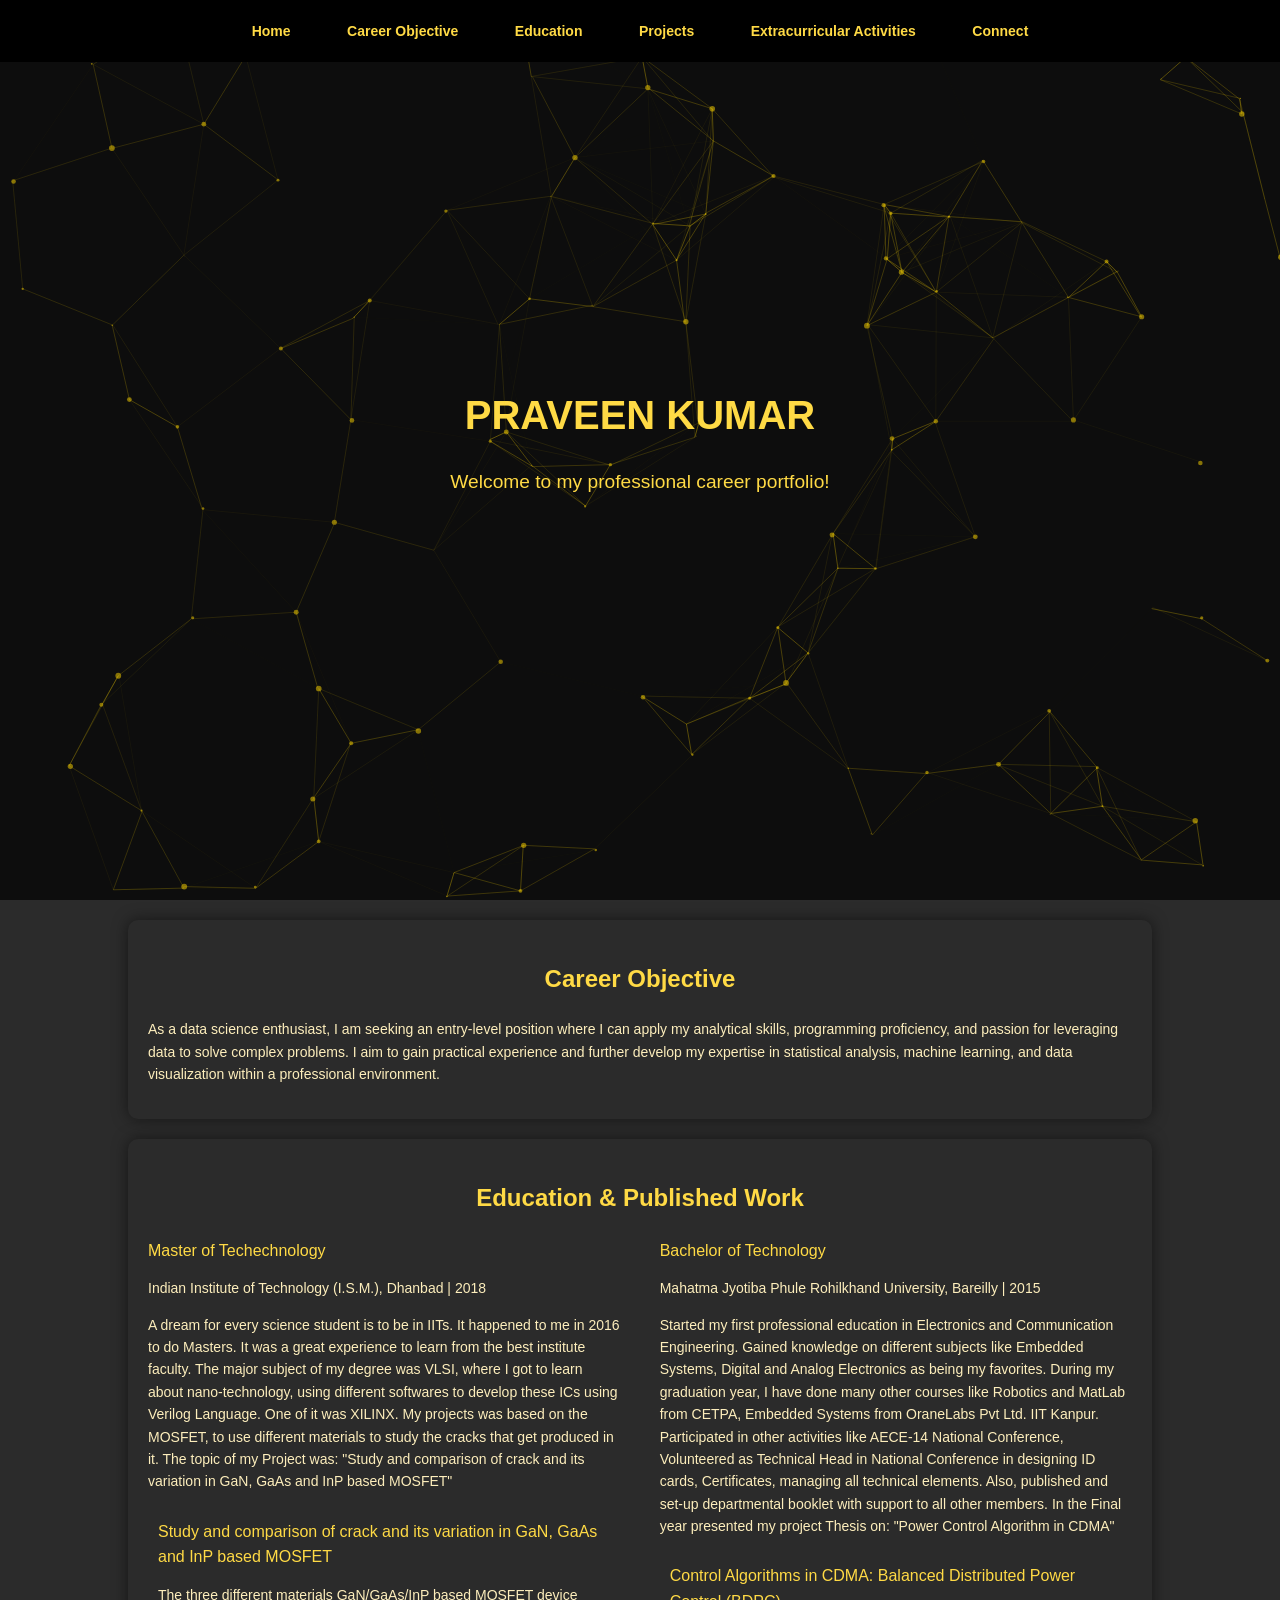
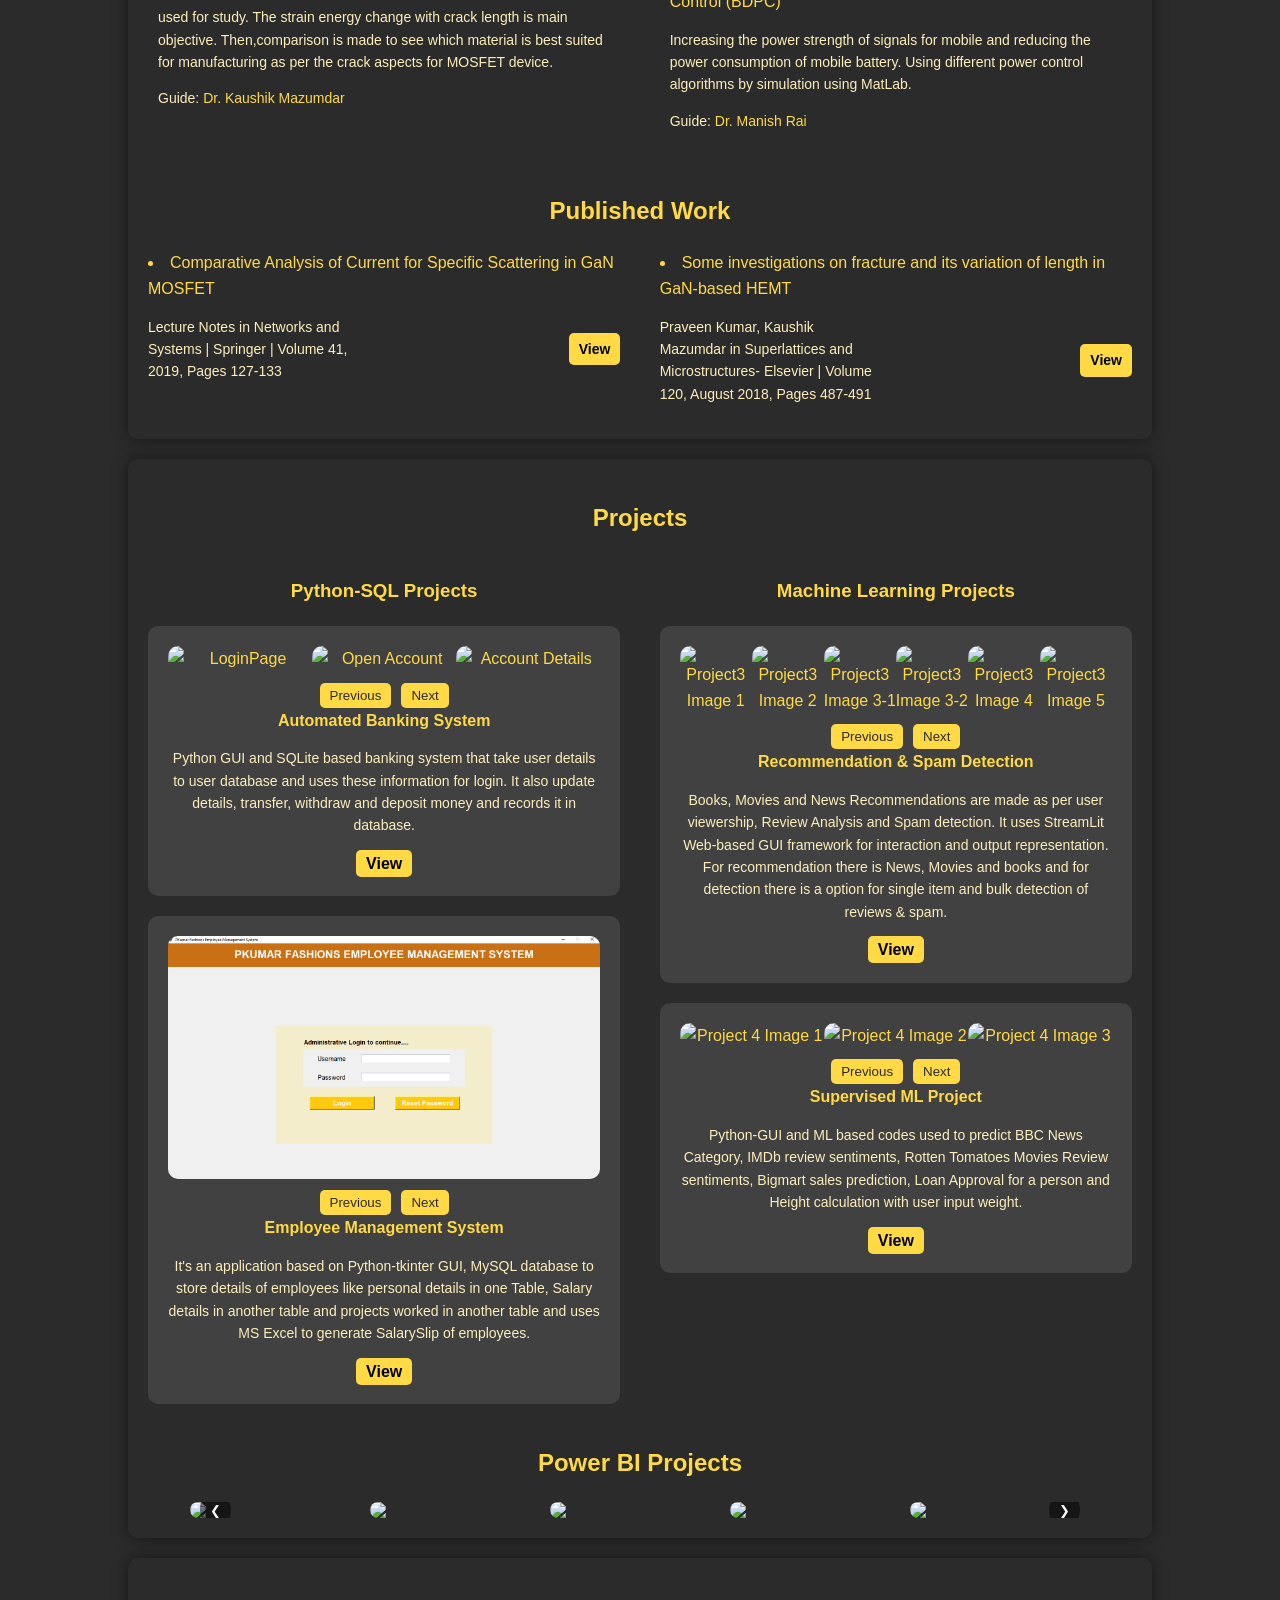
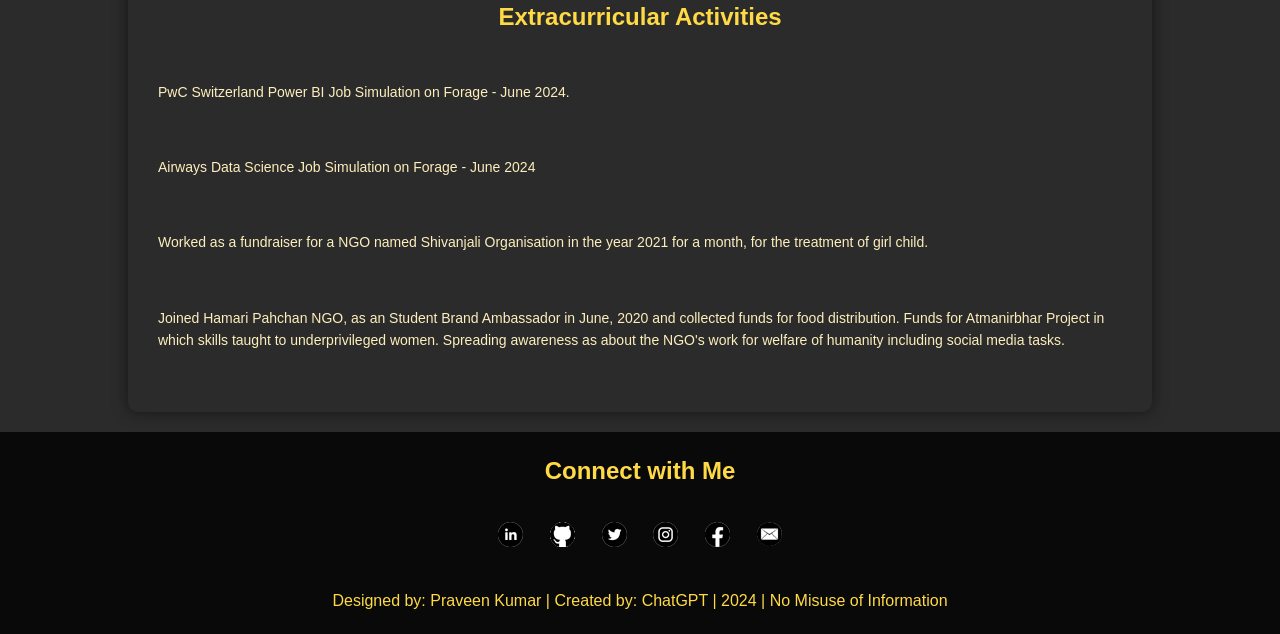
==== commit 91f0ec8f: "Update Dashboard Images.html" ====
--- a/index.html
+++ b/index.html
@@ -163,7 +163,7 @@
                 
                 <div class="slides">
                     <img src="https://raw.githubusercontent.com/im-pkumar/covid-19/main/covid-19%20cases.png" class="slide">
-                    <img src="https://raw.githubusercontent.com/im-pkumar/Sachin-ODI-Runs-Wickets/main/1.jpg" class="slide">
+                    <img src="https://raw.githubusercontent.com/im-pkumar/Sachin-ODI-Runs-Wickets/main/New-Dashboard.png" class="slide">
                     <img src="https://raw.githubusercontent.com/im-pkumar/titanic_datavisualization/main/Titanic-New.png" class="slide">
                     <img src="https://raw.githubusercontent.com/im-pkumar/Terrorism/main/Main.jpg" class="slide">
                     <img src="https://raw.githubusercontent.com/im-pkumar/HR-Analytics/main/HR%20Analytics.png" class="slide">
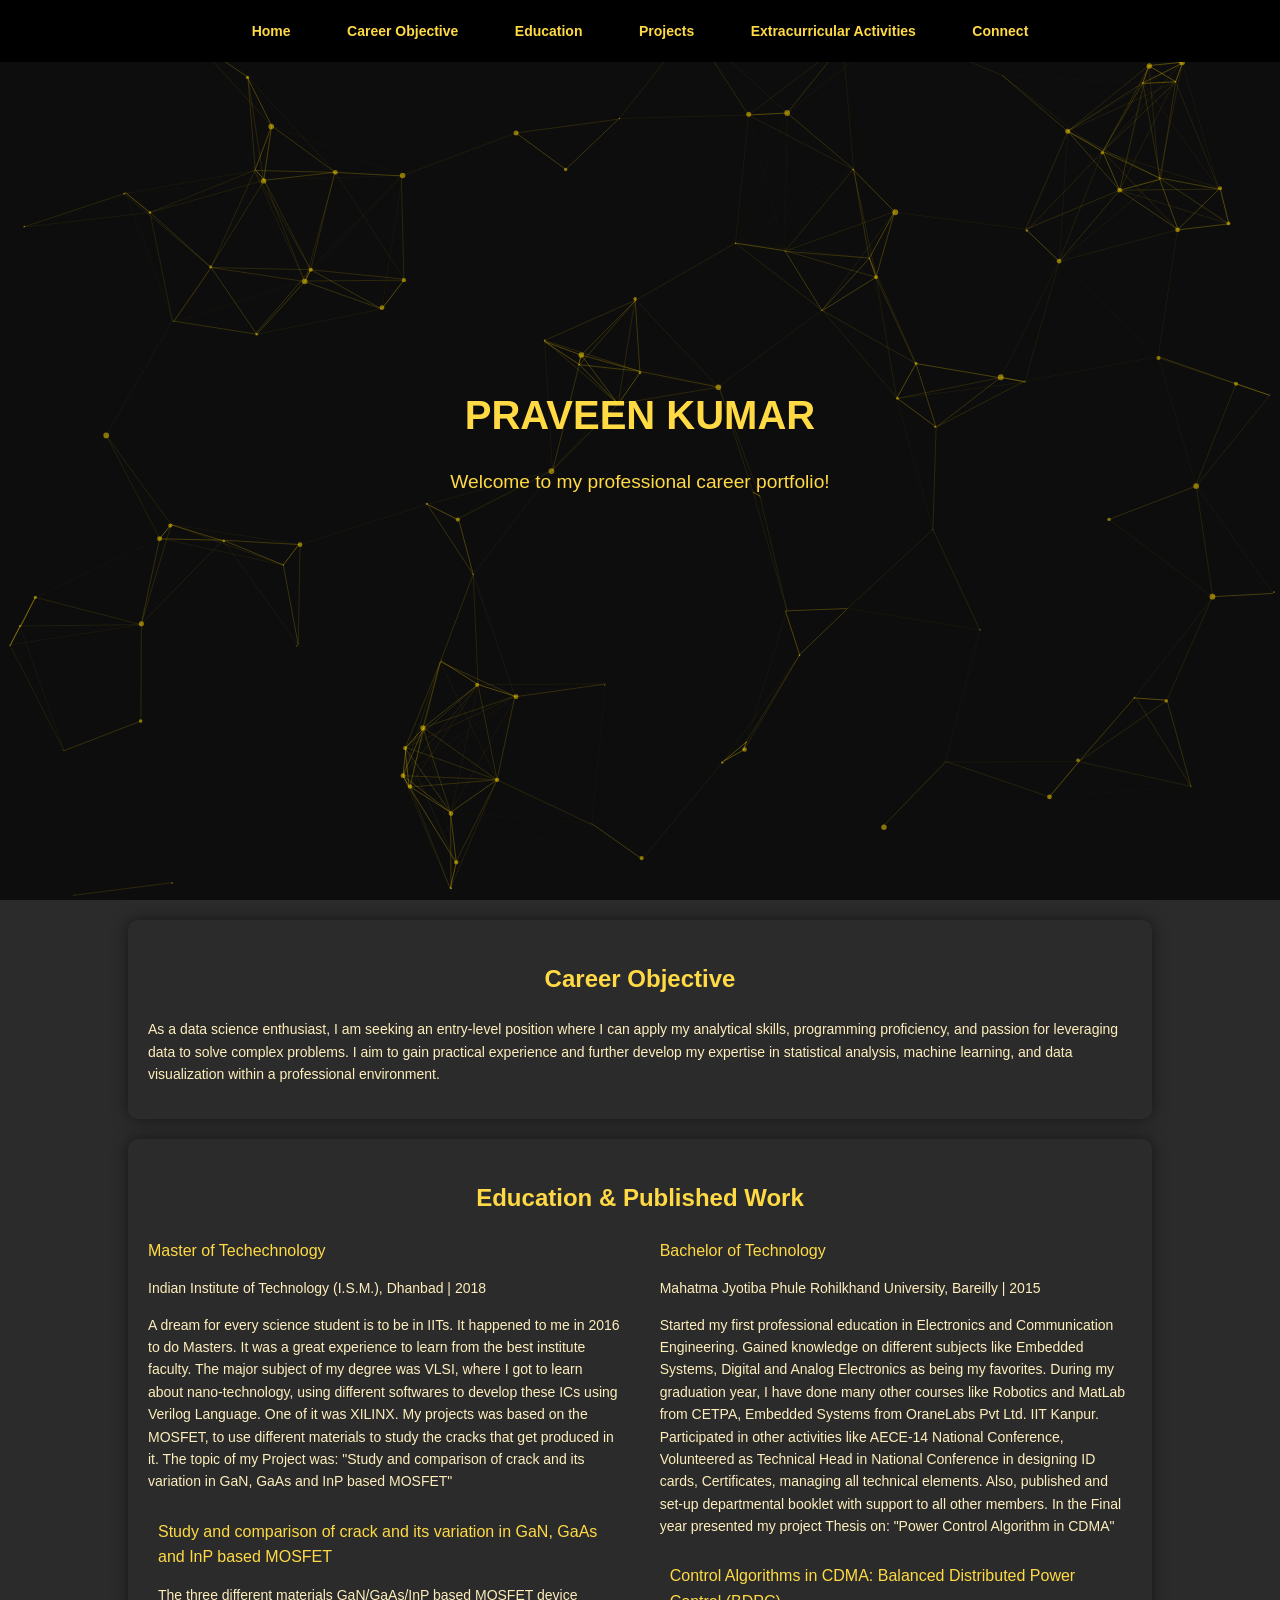
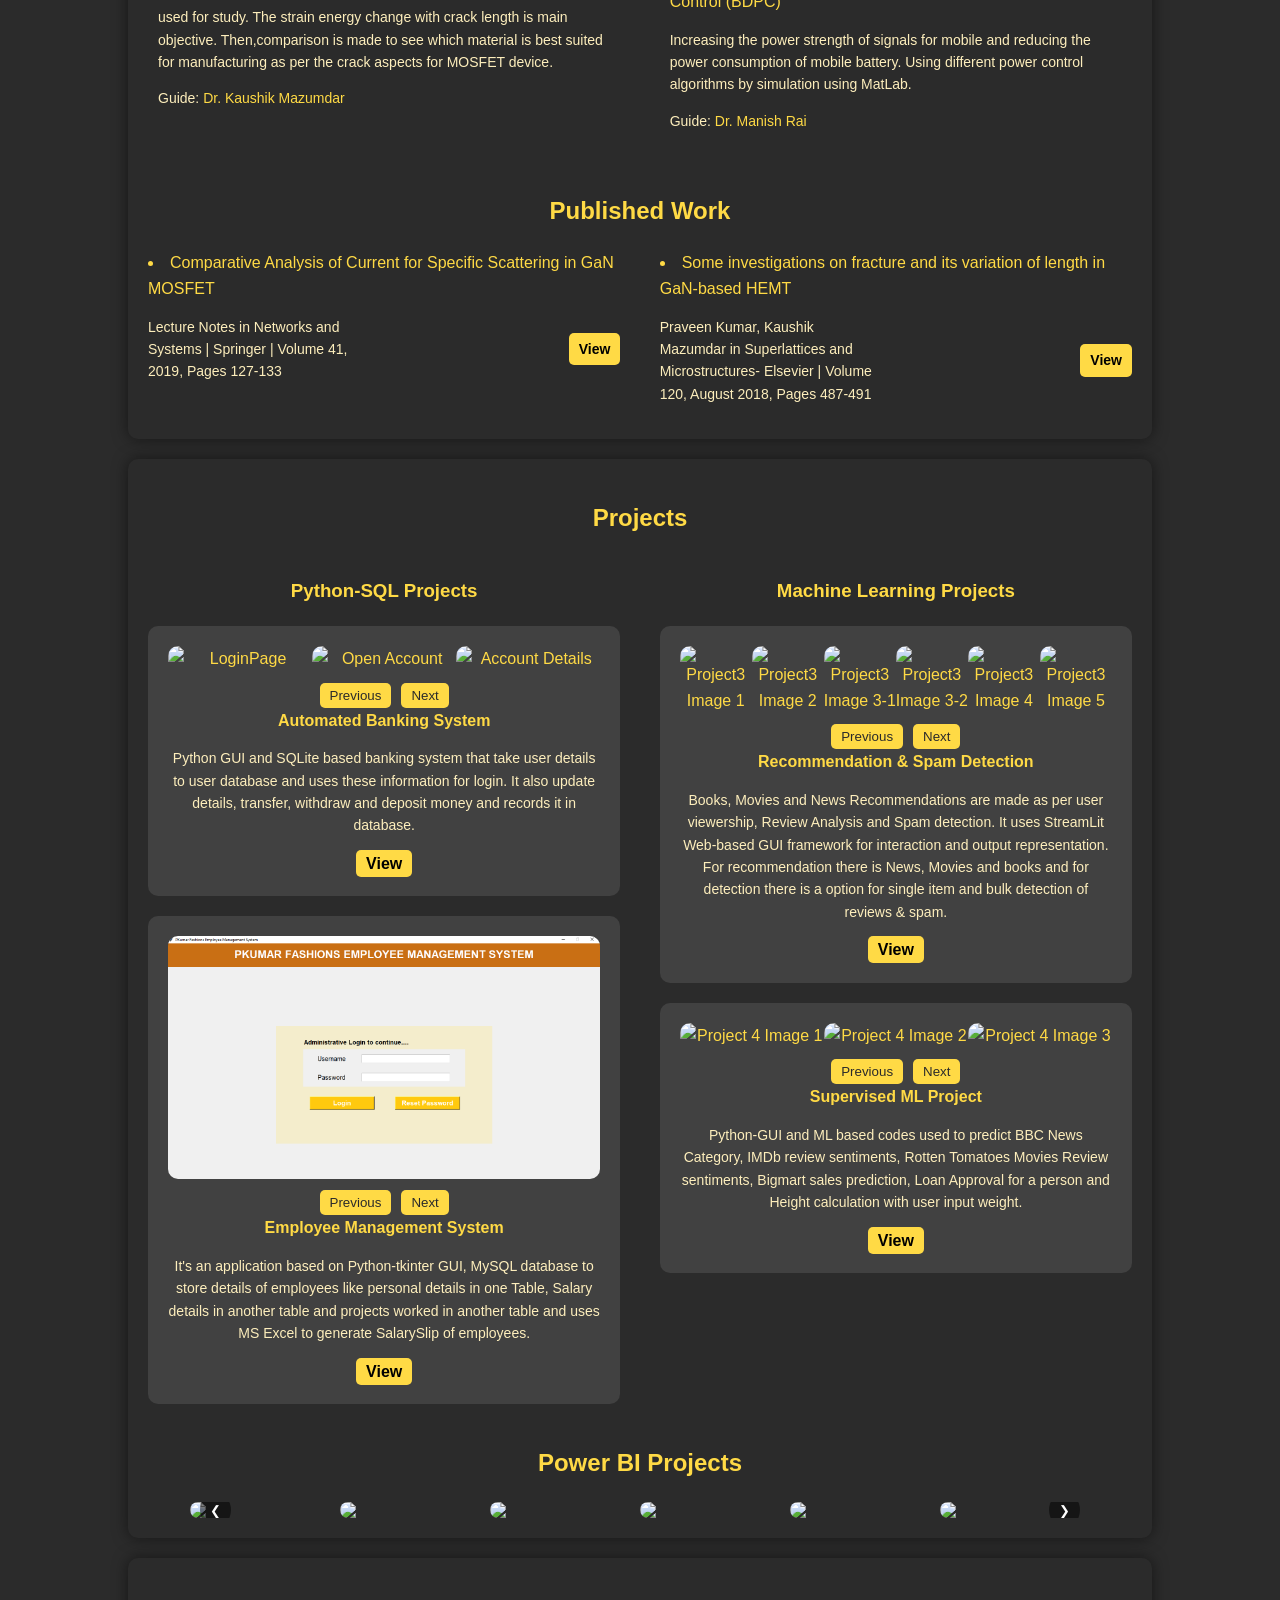
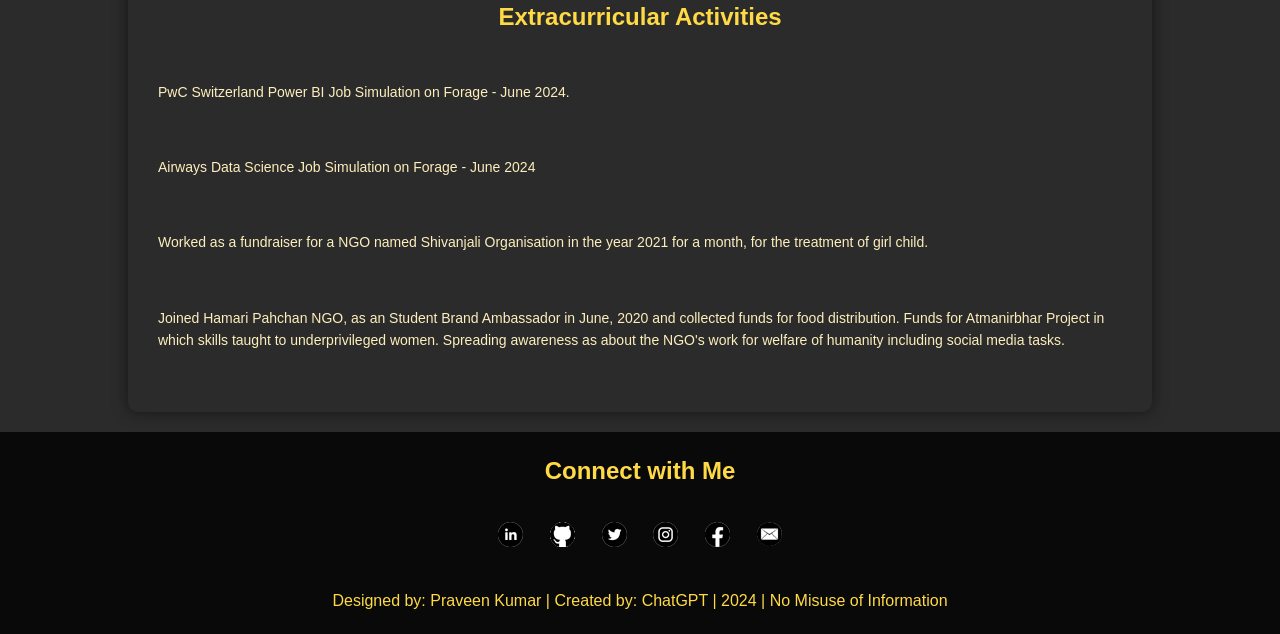
==== commit 19f247c6: "Update Added Dashboards to Index.html" ====
--- a/index.html
+++ b/index.html
@@ -163,7 +163,8 @@
                 
                 <div class="slides">
                     <img src="https://raw.githubusercontent.com/im-pkumar/covid-19/main/covid-19%20cases.png" class="slide">
-                    <img src="https://raw.githubusercontent.com/im-pkumar/Sachin-ODI-Runs-Wickets/main/New-Dashboard.png" class="slide">
+                    <img src="https://raw.githubusercontent.com/im-pkumar/Sachin-ODI-Runs-Wickets/main/Sachin-Dashboard.png" class="slide">
+                    <img src="https://raw.githubusercontent.com/im-pkumar/Sachin-ODI-Runs-Wickets/refs/heads/main/SachinTestBatting-Dashboard.png" class="slide">
                     <img src="https://raw.githubusercontent.com/im-pkumar/titanic_datavisualization/main/Titanic-New.png" class="slide">
                     <img src="https://raw.githubusercontent.com/im-pkumar/Terrorism/main/Main.jpg" class="slide">
                     <img src="https://raw.githubusercontent.com/im-pkumar/HR-Analytics/main/HR%20Analytics.png" class="slide">
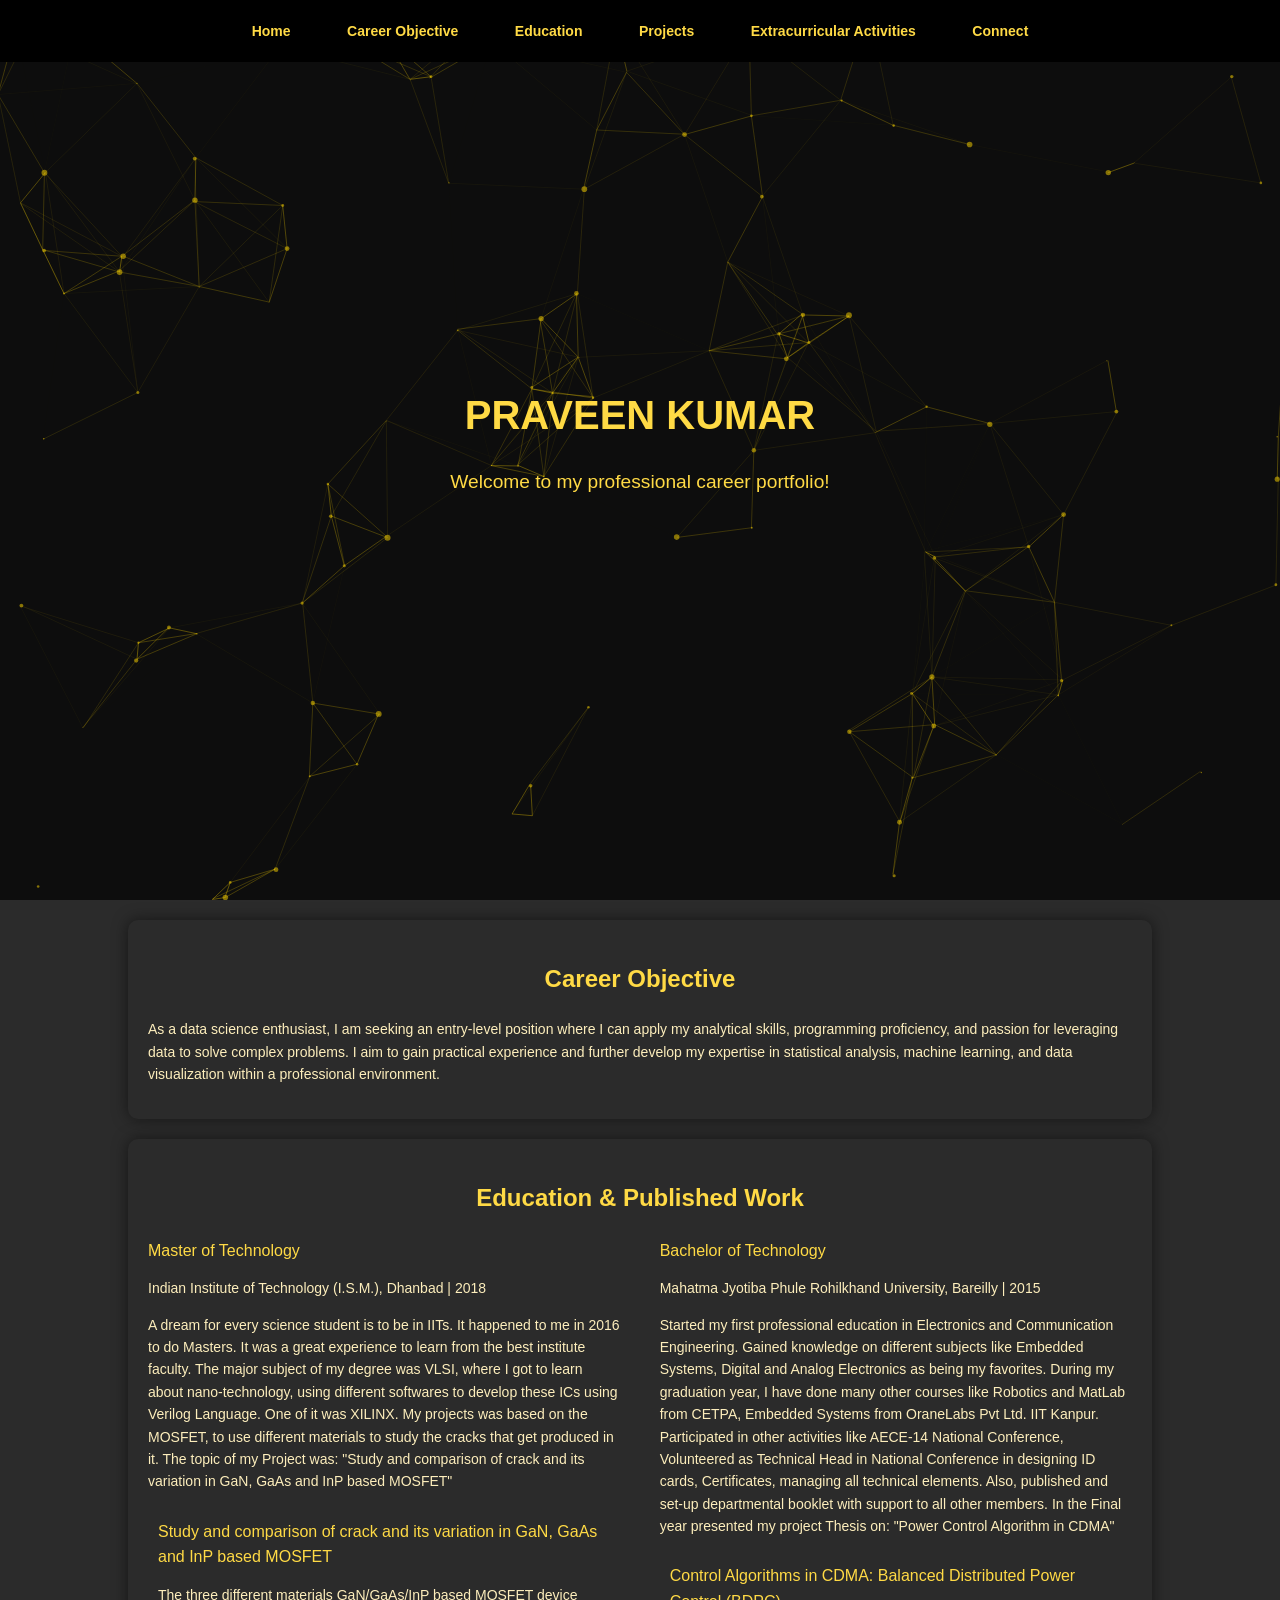
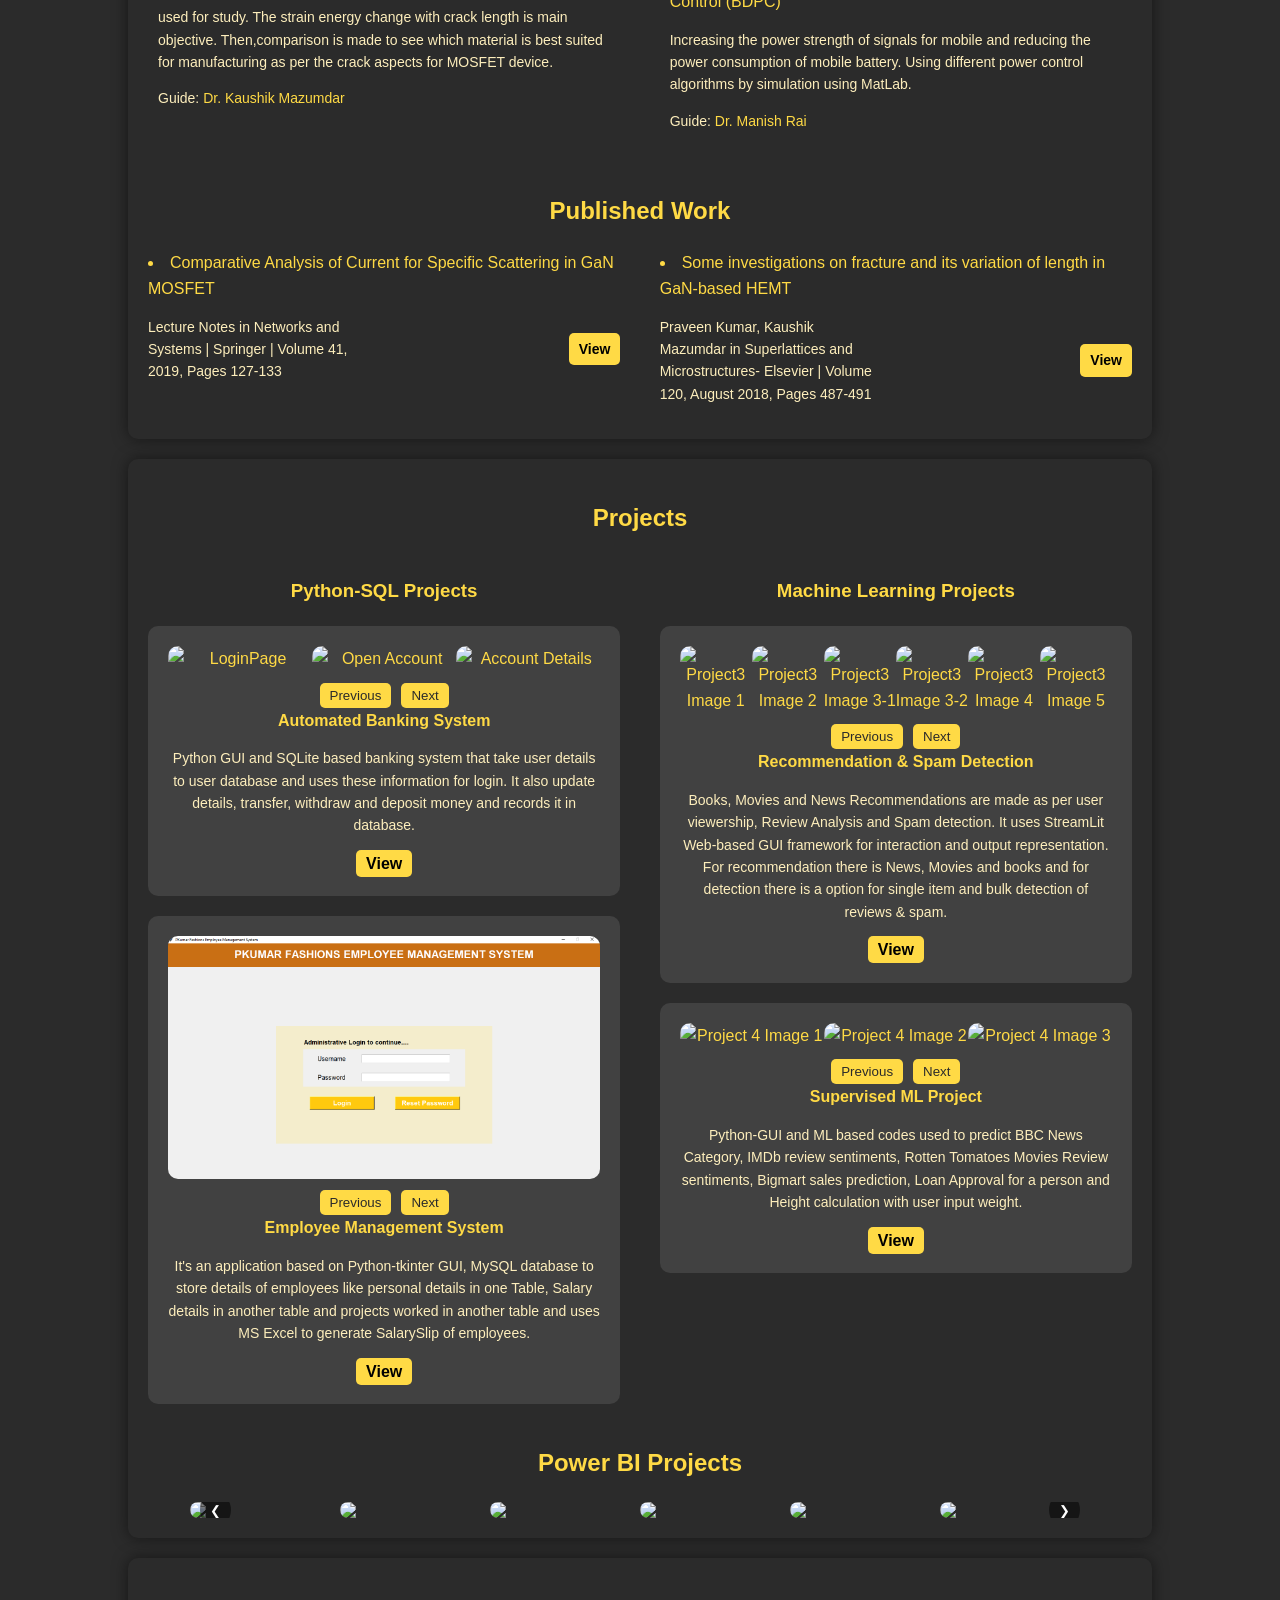
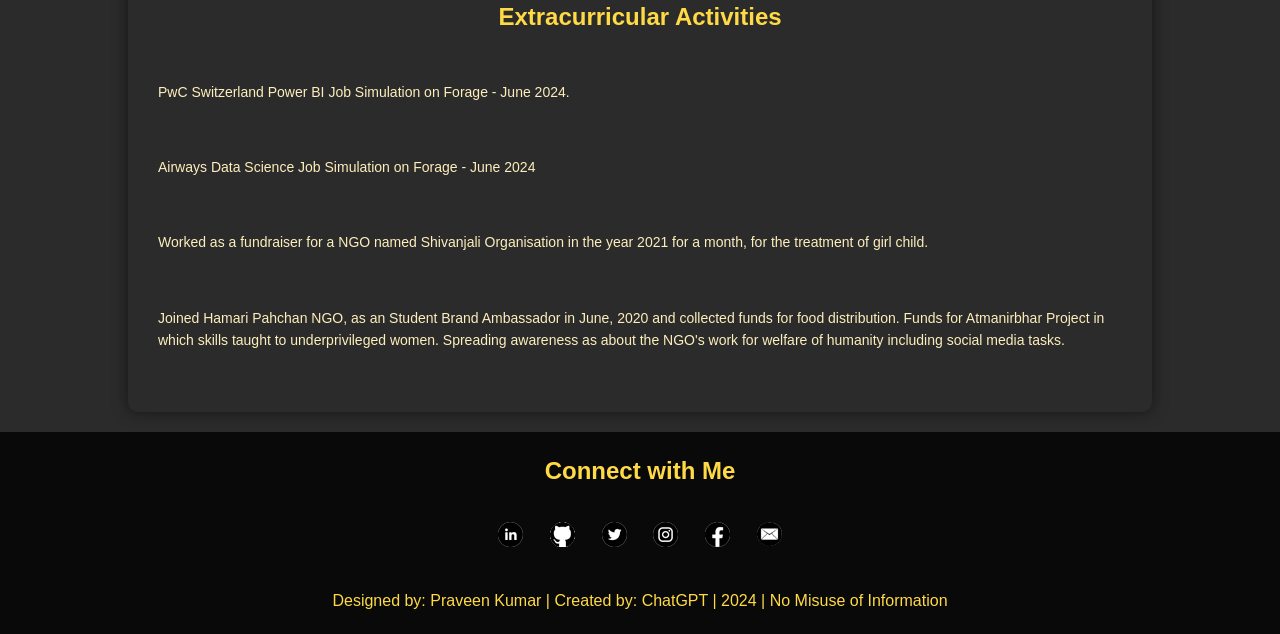
==== commit 13779a1c: "Update index.html" ====
--- a/index.html
+++ b/index.html
@@ -36,7 +36,7 @@
         <section id="education" class="section">
             <h2>Education & Published Work</h2>
             <div class="education-container">
-                <div class="column">Master of Techechnology
+                <div class="column">Master of Technology
                     <p>Indian Institute of Technology (I.S.M.), Dhanbad | 2018</p>
                     <p>A dream for every science student is to be in IITs. It happened to me in 2016 to do Masters. It was a great experience to learn from the best institute faculty.
                     The major subject of my degree was VLSI, where I got to learn about nano-technology, using different softwares to develop these ICs using Verilog Language. One of it was 
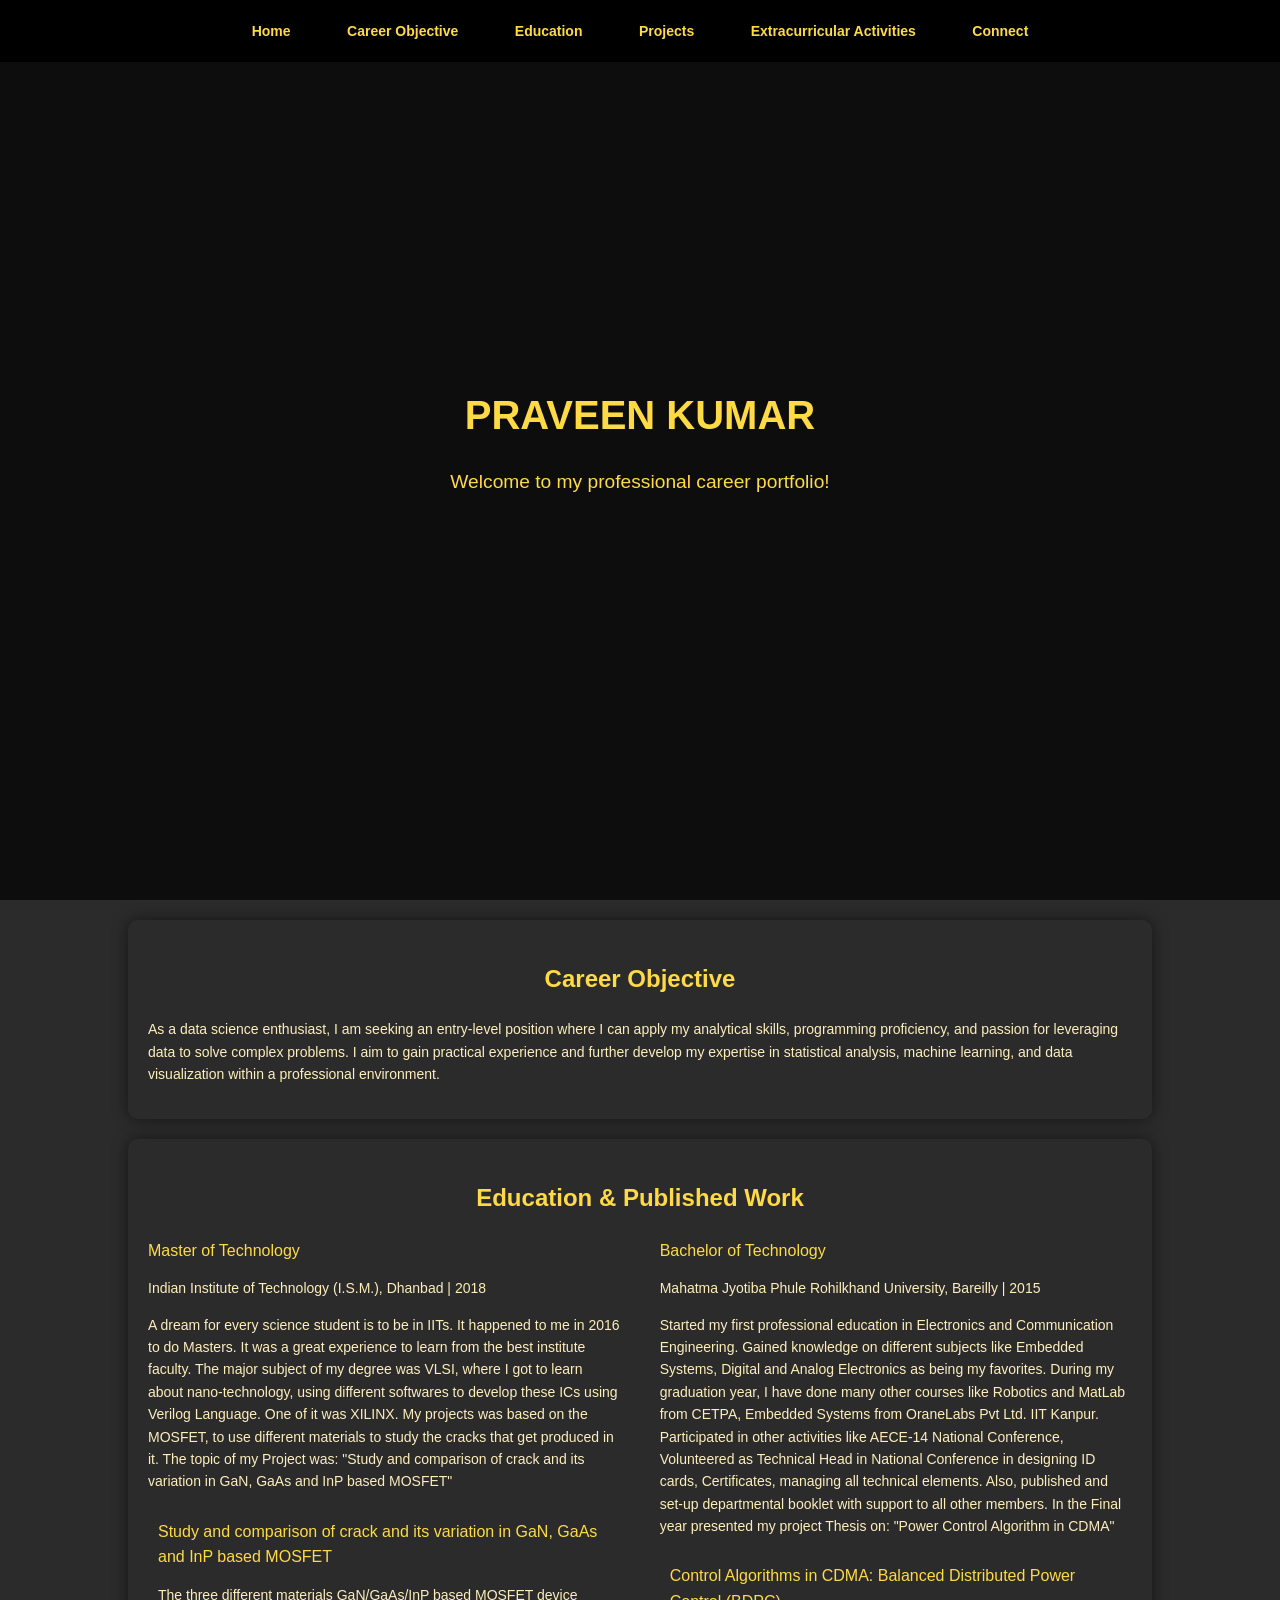
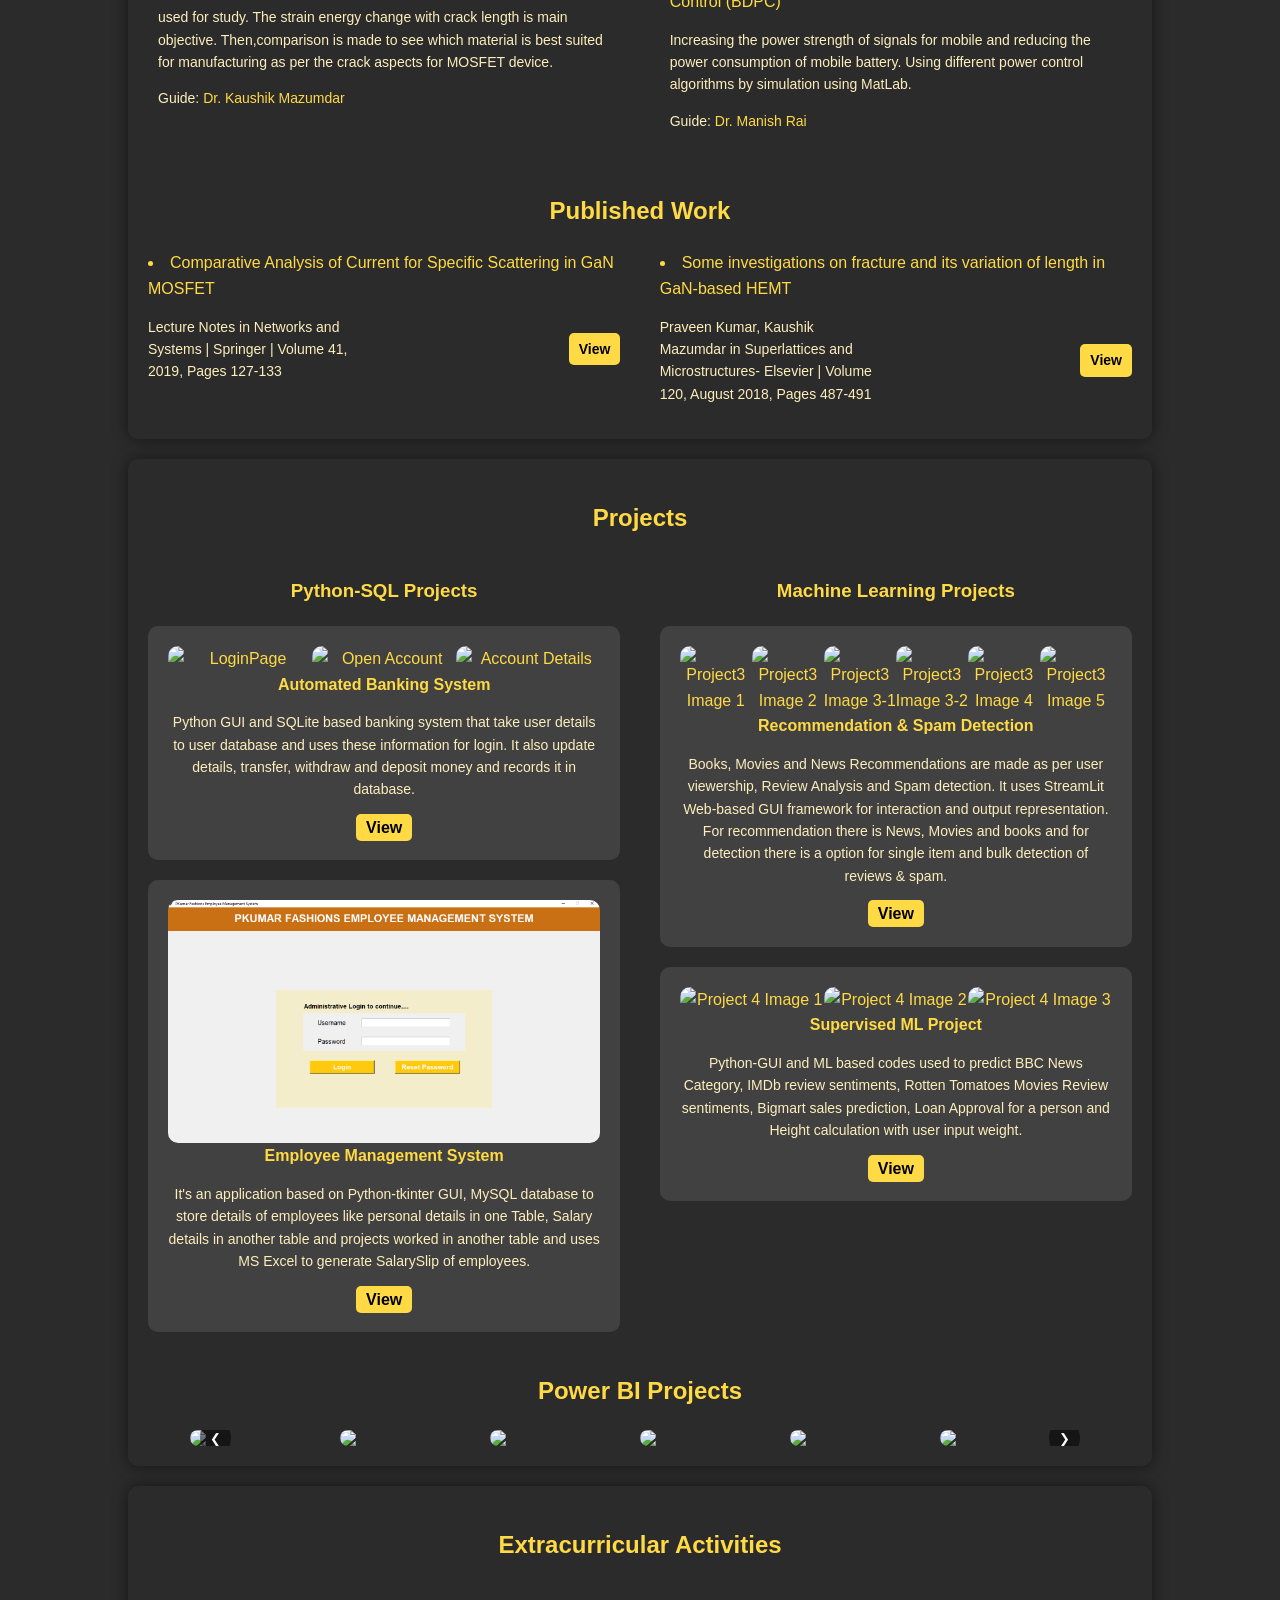
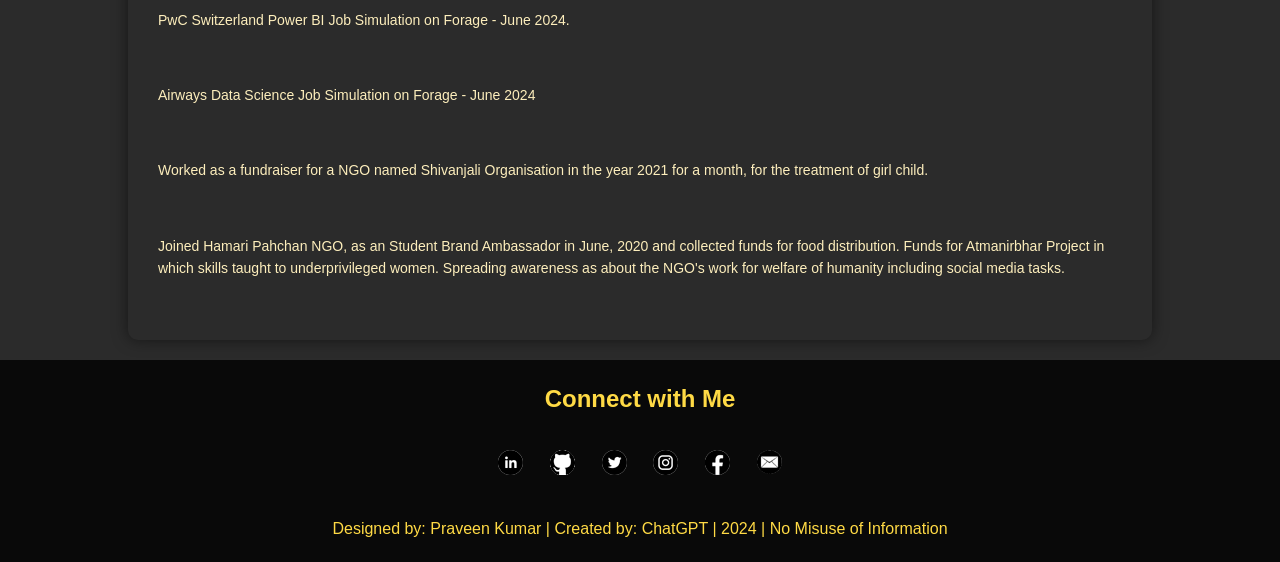
==== commit 28c2e204: "Update index.html" ====
--- a/index.html
+++ b/index.html
@@ -6,7 +6,8 @@
     <title>Praveen Kumar</title>
     <link rel="icon" href="images/pk-icon.png" type="images/png">
     <link rel="stylesheet" href="styles.css">
-    <script src="scripts.js" defer></script>
+    <!-- Digital Gateway Intro CSS -->
+    <link rel="stylesheet" href="digital-gateway-intro.css">
 </head>
 <body>
     <nav class="navbar">
@@ -215,11 +216,8 @@
         <p>Designed by: Praveen Kumar | Created by: ChatGPT | 2024 | No Misuse of Information</p>
     </footer>
 
-    <script src="particles.min.js"></script>
-    <script>
-        particlesJS.load('particles-js', 'particles-config.json', function() {
-            console.log('particles.js config loaded');
-        });
+    <!-- Digital Gateway Intro JS -->
+    <script src="digital-gateway-intro.js">
     </script>
 </body>
 </html>
